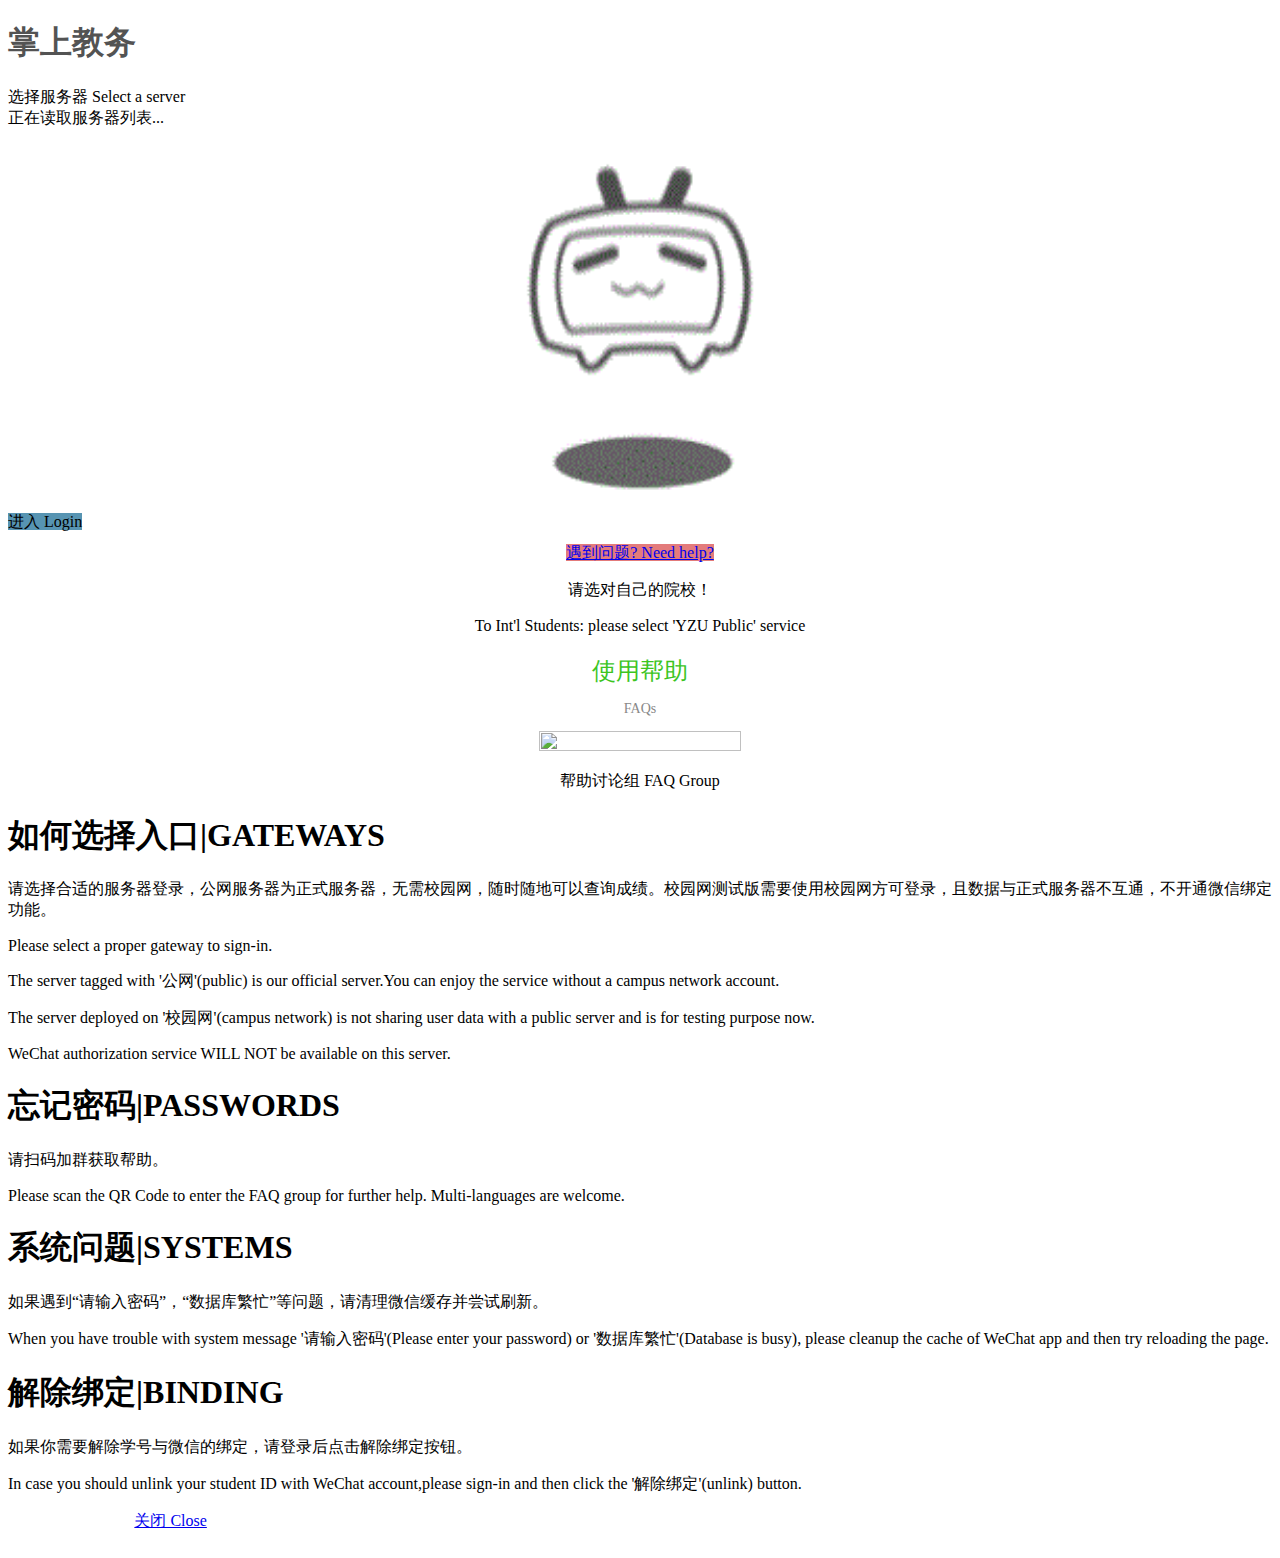
==== assets/URPSH_portal/index.html @ b7081f6c "更新portal页面" ====
<!-- iEdon URPScoreHelper Homepage --><!DOCTYPE html><html><head><meta charset="utf-8"><meta name="viewport"content="width=device-width, initial-scale=1, maximum-scale=1"/><title>掌上教务入口</title><meta name="keywords"content="扬州大学,掌上教务,URP,查成绩,广陵学院,电子注册,注册中心,查分,查课表,教务系统,教学评估"><meta name="description"content="扬州大学掌上教务平台"><link rel="stylesheet"href="https://urpsh.iedon.com/yzu/css/weui.min.css"/><link rel="stylesheet"href="https://urpsh.iedon.com/yzu/css/jquery-weui.min.css"/><link rel="stylesheet"href="https://urpsh.iedon.com/yzu/css/project.css"/><link rel="shortcut icon"href="https://urpsh.iedon.com/yzu/URPScoreHelper.ico"/><link rel="stylesheet" href="yzu/css/font-logo.css"><script type="text/javascript"src="https://urpsh.iedon.com/yzu/js/jquery.min.js"></script><script type="text/javascript"src="https://urpsh.iedon.com/yzu/js/jquery-weui.min.js"></script><style><!--.speed{height:20px;padding:0.15em 4px;font-size:12px;font-weight:600;line-height:15px;border-radius:2px;box-shadow:inset 0 -1px 0 rgba(27,31,35,0.12);}.speed.down{background-color:#cc317c;color:#FFF;}.speed.fast{background-color:#57db92;color:#FFF}.speed.intranet{background-color:#a65bd5;color:#FFF}.speed.slow{background-color:#cea40b;color:#FFF}.demos-sub-title{text-align:center;color:#888;font-size:14px}.demos-content-padded{padding:15px}.demos-second-title{text-align:center;font-size:24px;color:#3cc51f;font-weight:400;margin:0 15%}--></style></head><body><div id="container"><header class="demos-header"><h1 class="demos-title"style="color:#535353!important"id="title">掌上教务</h1><div class="weui-cells__title status">选择服务器 Select a server</div></header><div class="content"><div class="weui-cells weui-cells_form"><div class="signbox"><div class="weui-cells__title"><span id="status_txt">正在读取服务器列表...</span><span id="notice"></span></div><div class="weui-cells weui-cells_radio" id="server_list"><center><img src="loading.gif" width="30%" height="30%" /></center></div></div><div class="weui-btn-area"><a onclick="javascript:enter_jw()"style="background-color:#5794b2!important"class="weui-btn weui-btn_primary">进入&nbsp;Login</a></div><center style="margin:10px auto 20px auto"><a style="background-color:#e37b7b"href="javascript:;"class="weui-btn weui-btn_mini weui-btn_primary open-popup"data-target="#help-board">遇到问题? Need help?</a><div class="weui-footer"><p class="weui-footer__text">请选对自己的院校！</p><p class="weui-footer__text">To Int'l Students: please select 'YZU Public' service</p></div></center></div></div></div><div id="help-board"class="weui-popup__container"><div class="weui-popup__overlay"></div><div class="weui-popup__modal"><header class="demos-header"><h2 class="demos-second-title">使用帮助</h2><p class="demos-sub-title">FAQs</p></header><article style="font-family:Consolas"class="weui-article"><center><img src="https://urpsh.iedon.com/QR.png"width="40%"height="40%"/><p>帮助讨论组&nbsp;FAQ Group</p></center><h1>如何选择入口|GATEWAYS</h1><section><section><p>请选择合适的服务器登录，公网服务器为正式服务器，无需校园网，随时随地可以查询成绩。校园网测试版需要使用校园网方可登录，且数据与正式服务器不互通，不开通微信绑定功能。</p></section><section><p>Please select a proper gateway to sign-in.</p><p>The server tagged with '公网'(public) is our official server.You can enjoy the service without a campus network account.</p><p>The server deployed on '校园网'(campus network) is not sharing user data with a public server and is for testing purpose now.</p><p>WeChat authorization service WILL NOT be available on this server.</p></section></section><h1>忘记密码|PASSWORDS</h1><section><section><p>请扫码加群获取帮助。</p></section><section><p>Please scan the QR Code to enter the FAQ group for further help. Multi-languages are welcome.</p></section></section><h1>系统问题|SYSTEMS</h1><section><section><p>如果遇到“请输入密码”，“数据库繁忙”等问题，请清理微信缓存并尝试刷新。</p></section><section><p>When you have trouble with system message '请输入密码'(Please enter your password) or '数据库繁忙'(Database is busy), please cleanup the cache of WeChat app and then try reloading the page.</p></section></section><h1>解除绑定|BINDING</h1><section><section><p>如果你需要解除学号与微信的绑定，请登录后点击解除绑定按钮。</p></section><section><p>In case you should unlink your student ID with WeChat account,please sign-in and then click the '解除绑定'(unlink) button.</p></section></section></article><a style="margin:0 10% 20px 10%"href="javascript:;"class="weui-btn weui-btn_primary close-popup">关闭 Close</a></div></div><div class="loading"style="display: none;"><div class="loading_animation"><div class="round"></div><div class="round"></div><div class="round"></div><div class="round"></div></div></div><br/><script type="text/javascript">eval(function(p,a,c,k,e,d){e=function(c){return(c<a?'':e(parseInt(c/a)))+((c=c%a)>35?String.fromCharCode(c+29):c.toString(36))};if(!''.replace(/^/,String)){while(c--){d[e(c)]=k[c]||e(c)}k=[function(e){return d[e]}];e=function(){return'\\w+'};c=1};while(c--){if(k[c]){p=p.replace(new RegExp('\\b'+e(c)+'\\b','g'),k[c])}}return p}('m 1f(){$.1Q({13:"1N",L:"1H://23.24.25/21",20:"1V",1X:!1,1p:m(a){u b,c;q(y!=a){b="";z(c 1B a.l)b+=\'<11 9="n-1E n-1y" z="x\'+c+\'">\',b+=\'<N 9="n-1Y"><p k-o="\'+a.l[c].o+\'" k-L="\'+a.l[c].L+\'" k-M="\'+a.l[c].M+\'" k-U="\'+a.l[c].U+\'" k-P="\'+a.l[c].P+\'" 12="7\'+c+\'">\'+a.l[c].M+\'</p></N><N 9="n-1x"><1w 1u="1v:T(\'+c+\');" 13="1z" 9="n-1A" 12="x\'+c+\'"/><h 9="n-r-A"></h></N></11>\';l=c,4.6("10").8=b,1g(),T(0),4.6("1t").S="已选：",C=!0}},1C:m(){4.6("10").8=\'<15><1F 1o="1l.1k" 1j="14%" 1i="14%" /></15>\'},1m:m(){C||$.E({v:"提示 D",H:"服务器列表加载失败<J />1r 1q 1n 1D 17",I:m(){}})}})}m 1d(a){u b=4.Y.26,c=1Z 1G("[?&]"+a+"=([^&]+)","g"),d=c.1W(b),e=y;q(y!=d)18{e=X(X(d[1]))}Z(f){18{e=X(d[1])}Z(f){e=d[1]}}G e}m 22(){q(!C)G $.E({v:"提示 D",H:"服务器列表还未加载<J />16 17 19 1a C",I:m(){}}),w 0;z(u a=0;l>=a;a++)q(4.6("x"+a).A)G"1h"!=4.6("7"+a).t("k-P")?($.E({v:"提示 D",H:"服务器关闭或处于维护状态<J />1T 1L 1K",I:m(){}}),w 0):-1==4.6("7"+a).t("k-o")?($.E({v:"提示 D",H:"服务器链路不佳，请稍后再试<J />16 19 1a 1R",I:m(){}}),w 0):(1O.Y.1P=4.6("7"+a).t("k-L")+(y!=B?"?1b="+B:""),w 0)}m T(a){z(u b=0;l>=b;b++)4.6("x"+b).A="";4.6("x"+a).A="A",4.6("1s").S=4.6("7"+a).t("k-M")+" "+4.6("7"+a).t("k-U")}m 1g(){u a,b;z(a=0;l>=a;a++)q(b=4.6("7"+a).t("k-o"),"1h"==4.6("7"+a).t("k-P"))q(-1==b)4.6("7"+a).8=\'<i 9="n-r-1e"></i>\'+4.6("7"+a).8,4.6("7"+a).8+=\'&j;&j;<h 9="o W">超时</h>\';V q(-2==b)4.6("7"+a).8=\'<i 9="n-r-F" K="O: R(-Q)"></i>\'+4.6("7"+a).8,4.6("7"+a).8+=\'&j;&j;<h 9="o 1S">校园网</h>\';V{q(b>=1.5&&3>b)G 4.6("7"+a).8=\'<i 9="n-r-F" K="1c:#1M;O: R(-Q)"></i>\'+4.6("7"+a).8,4.6("7"+a).8+=\'&j;&j;<h 9="o 1I">\'+b+"s 一般</h>",w 0;b>=3?(4.6("7"+a).8=\'<i 9="n-r-F" K="1c:#1J;O: R(-Q)"></i>\'+4.6("7"+a).8,4.6("7"+a).8+=\'&j;&j;<h 9="o W">\'+b+"s 拥堵</h>"):(4.6("7"+a).8=\'<i 9="n-r-F" K="O: R(-Q)"></i>\'+4.6("7"+a).8,4.6("7"+a).8+=\'&j;&j;<h 9="o 1U">\'+b+"s 畅通</h>")}V 4.6("7"+a).8=\'<i 9="n-r-1e"></i>\'+4.6("7"+a).8,4.6("7"+a).8+=\'&j;&j;<h 9="o W">停机维护</h>\'}u l=0,C=!1,B=1d("1b");1f(),y!=B&&(4.6("v").S=B);',62,131,'||||document||getElementById|server_sel|innerHTML|class||||||||span||nbsp|data|servers|function|weui|speed||if|icon||getAttribute|var|title|void|server_x|null|for|checked|_3rd_party|ready|Alert|alert|download|return|text|onOK|br|style|url|cn_name|div|transform|status|90deg|rotate|innerText|clicked|en_name|else|down|decodeURIComponent|location|catch|server_list|label|id|type|30|center|Server|list|try|is|not|3rd_party|color|GetQS|cancel|get_server_list|show_speed|open|height|width|gif|loading|error|load|src|success|to|Unable|notice|status_txt|onclick|javascript|input|cell__ft|check__label|radio|check|in|beforeSend|server|cell|img|RegExp|https|slow|cc317c|service|of|c0bc04|GET|window|href|ajax|stable|intranet|Out|fast|json|exec|cache|cell__bd|new|dataType|urpsh|enter_jw|api|iedon|com|search'.split('|'),0,{}))</script></body></html>
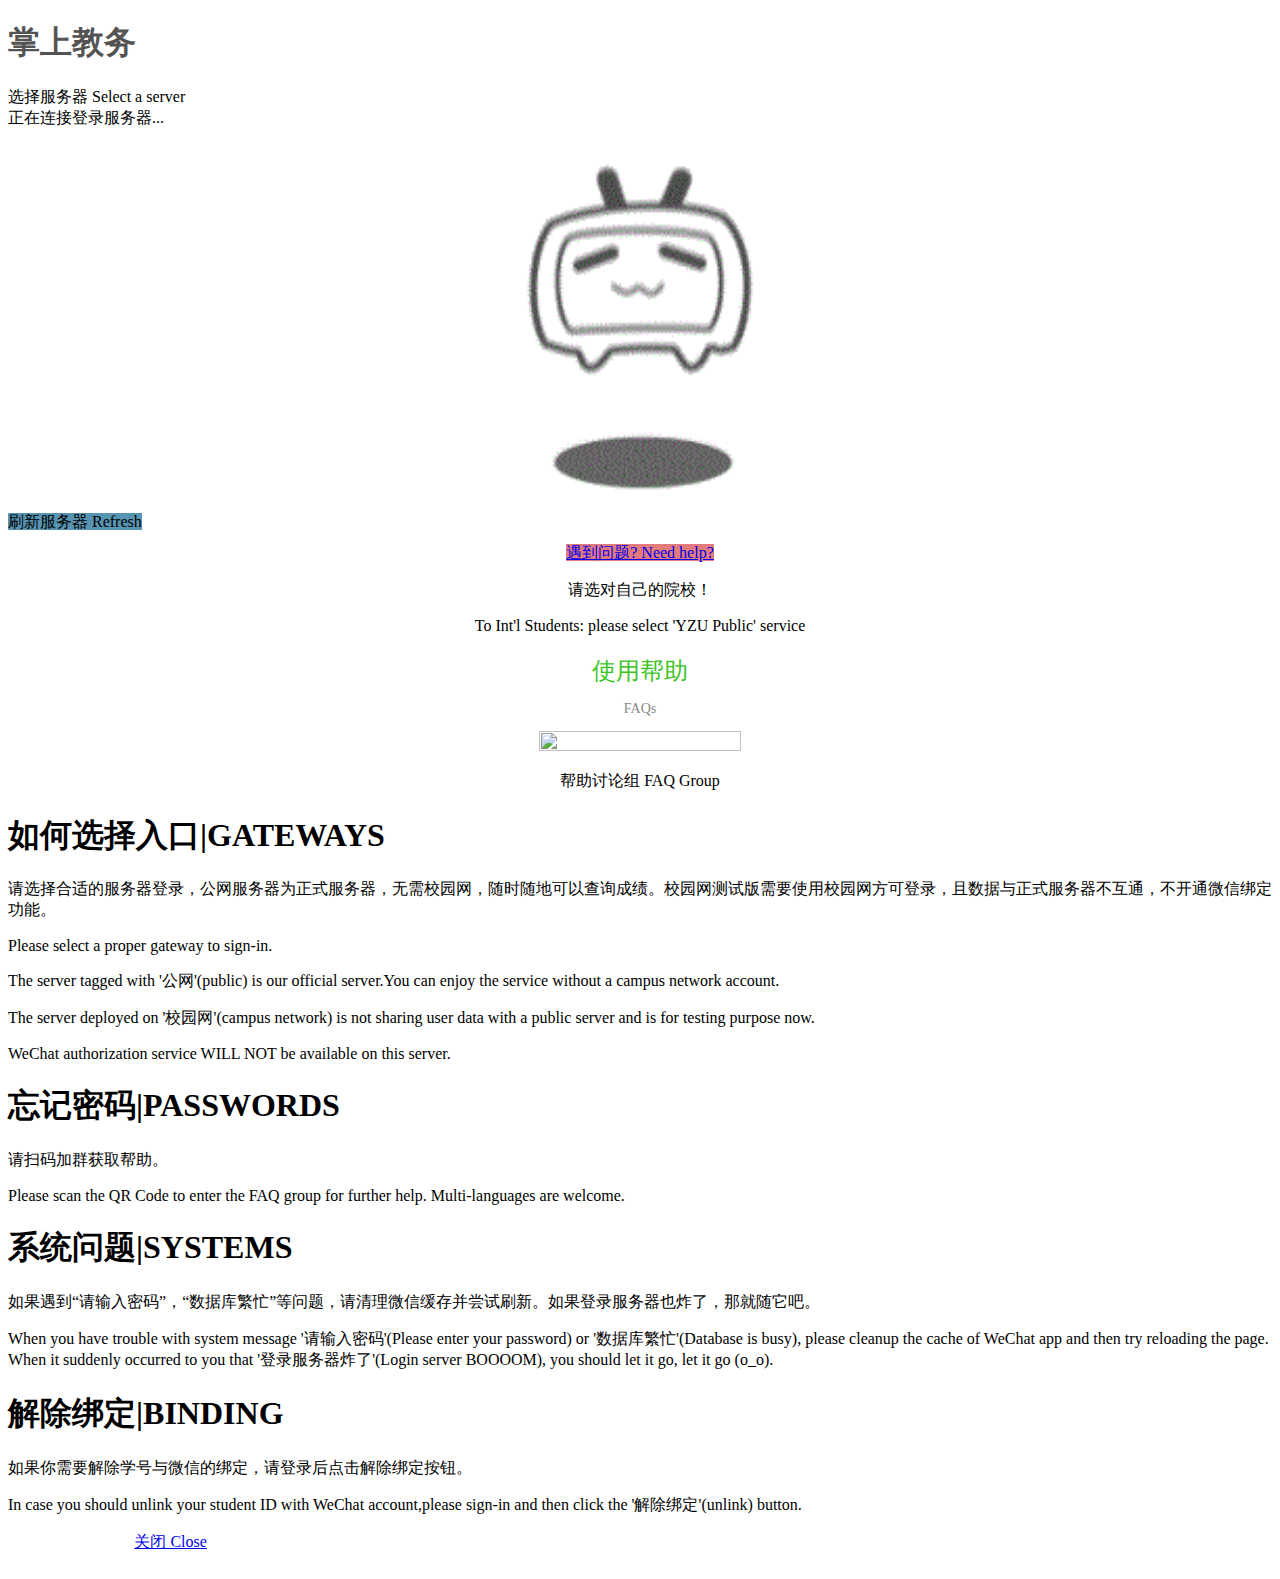
==== commit a141a350: "优化PORTAL" ====
--- a/assets/URPSH_portal/index.html
+++ b/assets/URPSH_portal/index.html
@@ -1 +1 @@
-<!-- iEdon URPScoreHelper Homepage --><!DOCTYPE html><html><head><meta charset="utf-8"><meta name="viewport"content="width=device-width, initial-scale=1, maximum-scale=1"/><title>掌上教务入口</title><meta name="keywords"content="扬州大学,掌上教务,URP,查成绩,广陵学院,电子注册,注册中心,查分,查课表,教务系统,教学评估"><meta name="description"content="扬州大学掌上教务平台"><link rel="stylesheet"href="https://urpsh.iedon.com/yzu/css/weui.min.css"/><link rel="stylesheet"href="https://urpsh.iedon.com/yzu/css/jquery-weui.min.css"/><link rel="stylesheet"href="https://urpsh.iedon.com/yzu/css/project.css"/><link rel="shortcut icon"href="https://urpsh.iedon.com/yzu/URPScoreHelper.ico"/><link rel="stylesheet" href="yzu/css/font-logo.css"><script type="text/javascript"src="https://urpsh.iedon.com/yzu/js/jquery.min.js"></script><script type="text/javascript"src="https://urpsh.iedon.com/yzu/js/jquery-weui.min.js"></script><style><!--.speed{height:20px;padding:0.15em 4px;font-size:12px;font-weight:600;line-height:15px;border-radius:2px;box-shadow:inset 0 -1px 0 rgba(27,31,35,0.12);}.speed.down{background-color:#cc317c;color:#FFF;}.speed.fast{background-color:#57db92;color:#FFF}.speed.intranet{background-color:#a65bd5;color:#FFF}.speed.slow{background-color:#cea40b;color:#FFF}.demos-sub-title{text-align:center;color:#888;font-size:14px}.demos-content-padded{padding:15px}.demos-second-title{text-align:center;font-size:24px;color:#3cc51f;font-weight:400;margin:0 15%}--></style></head><body><div id="container"><header class="demos-header"><h1 class="demos-title"style="color:#535353!important"id="title">掌上教务</h1><div class="weui-cells__title status">选择服务器 Select a server</div></header><div class="content"><div class="weui-cells weui-cells_form"><div class="signbox"><div class="weui-cells__title"><span id="status_txt">正在读取服务器列表...</span><span id="notice"></span></div><div class="weui-cells weui-cells_radio" id="server_list"><center><img src="loading.gif" width="30%" height="30%" /></center></div></div><div class="weui-btn-area"><a onclick="javascript:enter_jw()"style="background-color:#5794b2!important"class="weui-btn weui-btn_primary">进入&nbsp;Login</a></div><center style="margin:10px auto 20px auto"><a style="background-color:#e37b7b"href="javascript:;"class="weui-btn weui-btn_mini weui-btn_primary open-popup"data-target="#help-board">遇到问题? Need help?</a><div class="weui-footer"><p class="weui-footer__text">请选对自己的院校！</p><p class="weui-footer__text">To Int'l Students: please select 'YZU Public' service</p></div></center></div></div></div><div id="help-board"class="weui-popup__container"><div class="weui-popup__overlay"></div><div class="weui-popup__modal"><header class="demos-header"><h2 class="demos-second-title">使用帮助</h2><p class="demos-sub-title">FAQs</p></header><article style="font-family:Consolas"class="weui-article"><center><img src="https://urpsh.iedon.com/QR.png"width="40%"height="40%"/><p>帮助讨论组&nbsp;FAQ Group</p></center><h1>如何选择入口|GATEWAYS</h1><section><section><p>请选择合适的服务器登录，公网服务器为正式服务器，无需校园网，随时随地可以查询成绩。校园网测试版需要使用校园网方可登录，且数据与正式服务器不互通，不开通微信绑定功能。</p></section><section><p>Please select a proper gateway to sign-in.</p><p>The server tagged with '公网'(public) is our official server.You can enjoy the service without a campus network account.</p><p>The server deployed on '校园网'(campus network) is not sharing user data with a public server and is for testing purpose now.</p><p>WeChat authorization service WILL NOT be available on this server.</p></section></section><h1>忘记密码|PASSWORDS</h1><section><section><p>请扫码加群获取帮助。</p></section><section><p>Please scan the QR Code to enter the FAQ group for further help. Multi-languages are welcome.</p></section></section><h1>系统问题|SYSTEMS</h1><section><section><p>如果遇到“请输入密码”，“数据库繁忙”等问题，请清理微信缓存并尝试刷新。</p></section><section><p>When you have trouble with system message '请输入密码'(Please enter your password) or '数据库繁忙'(Database is busy), please cleanup the cache of WeChat app and then try reloading the page.</p></section></section><h1>解除绑定|BINDING</h1><section><section><p>如果你需要解除学号与微信的绑定，请登录后点击解除绑定按钮。</p></section><section><p>In case you should unlink your student ID with WeChat account,please sign-in and then click the '解除绑定'(unlink) button.</p></section></section></article><a style="margin:0 10% 20px 10%"href="javascript:;"class="weui-btn weui-btn_primary close-popup">关闭 Close</a></div></div><div class="loading"style="display: none;"><div class="loading_animation"><div class="round"></div><div class="round"></div><div class="round"></div><div class="round"></div></div></div><br/><script type="text/javascript">eval(function(p,a,c,k,e,d){e=function(c){return(c<a?'':e(parseInt(c/a)))+((c=c%a)>35?String.fromCharCode(c+29):c.toString(36))};if(!''.replace(/^/,String)){while(c--){d[e(c)]=k[c]||e(c)}k=[function(e){return d[e]}];e=function(){return'\\w+'};c=1};while(c--){if(k[c]){p=p.replace(new RegExp('\\b'+e(c)+'\\b','g'),k[c])}}return p}('m 1f(){$.1Q({13:"1N",L:"1H://23.24.25/21",20:"1V",1X:!1,1p:m(a){u b,c;q(y!=a){b="";z(c 1B a.l)b+=\'<11 9="n-1E n-1y" z="x\'+c+\'">\',b+=\'<N 9="n-1Y"><p k-o="\'+a.l[c].o+\'" k-L="\'+a.l[c].L+\'" k-M="\'+a.l[c].M+\'" k-U="\'+a.l[c].U+\'" k-P="\'+a.l[c].P+\'" 12="7\'+c+\'">\'+a.l[c].M+\'</p></N><N 9="n-1x"><1w 1u="1v:T(\'+c+\');" 13="1z" 9="n-1A" 12="x\'+c+\'"/><h 9="n-r-A"></h></N></11>\';l=c,4.6("10").8=b,1g(),T(0),4.6("1t").S="已选：",C=!0}},1C:m(){4.6("10").8=\'<15><1F 1o="1l.1k" 1j="14%" 1i="14%" /></15>\'},1m:m(){C||$.E({v:"提示 D",H:"服务器列表加载失败<J />1r 1q 1n 1D 17",I:m(){}})}})}m 1d(a){u b=4.Y.26,c=1Z 1G("[?&]"+a+"=([^&]+)","g"),d=c.1W(b),e=y;q(y!=d)18{e=X(X(d[1]))}Z(f){18{e=X(d[1])}Z(f){e=d[1]}}G e}m 22(){q(!C)G $.E({v:"提示 D",H:"服务器列表还未加载<J />16 17 19 1a C",I:m(){}}),w 0;z(u a=0;l>=a;a++)q(4.6("x"+a).A)G"1h"!=4.6("7"+a).t("k-P")?($.E({v:"提示 D",H:"服务器关闭或处于维护状态<J />1T 1L 1K",I:m(){}}),w 0):-1==4.6("7"+a).t("k-o")?($.E({v:"提示 D",H:"服务器链路不佳，请稍后再试<J />16 19 1a 1R",I:m(){}}),w 0):(1O.Y.1P=4.6("7"+a).t("k-L")+(y!=B?"?1b="+B:""),w 0)}m T(a){z(u b=0;l>=b;b++)4.6("x"+b).A="";4.6("x"+a).A="A",4.6("1s").S=4.6("7"+a).t("k-M")+" "+4.6("7"+a).t("k-U")}m 1g(){u a,b;z(a=0;l>=a;a++)q(b=4.6("7"+a).t("k-o"),"1h"==4.6("7"+a).t("k-P"))q(-1==b)4.6("7"+a).8=\'<i 9="n-r-1e"></i>\'+4.6("7"+a).8,4.6("7"+a).8+=\'&j;&j;<h 9="o W">超时</h>\';V q(-2==b)4.6("7"+a).8=\'<i 9="n-r-F" K="O: R(-Q)"></i>\'+4.6("7"+a).8,4.6("7"+a).8+=\'&j;&j;<h 9="o 1S">校园网</h>\';V{q(b>=1.5&&3>b)G 4.6("7"+a).8=\'<i 9="n-r-F" K="1c:#1M;O: R(-Q)"></i>\'+4.6("7"+a).8,4.6("7"+a).8+=\'&j;&j;<h 9="o 1I">\'+b+"s 一般</h>",w 0;b>=3?(4.6("7"+a).8=\'<i 9="n-r-F" K="1c:#1J;O: R(-Q)"></i>\'+4.6("7"+a).8,4.6("7"+a).8+=\'&j;&j;<h 9="o W">\'+b+"s 拥堵</h>"):(4.6("7"+a).8=\'<i 9="n-r-F" K="O: R(-Q)"></i>\'+4.6("7"+a).8,4.6("7"+a).8+=\'&j;&j;<h 9="o 1U">\'+b+"s 畅通</h>")}V 4.6("7"+a).8=\'<i 9="n-r-1e"></i>\'+4.6("7"+a).8,4.6("7"+a).8+=\'&j;&j;<h 9="o W">停机维护</h>\'}u l=0,C=!1,B=1d("1b");1f(),y!=B&&(4.6("v").S=B);',62,131,'||||document||getElementById|server_sel|innerHTML|class||||||||span||nbsp|data|servers|function|weui|speed||if|icon||getAttribute|var|title|void|server_x|null|for|checked|_3rd_party|ready|Alert|alert|download|return|text|onOK|br|style|url|cn_name|div|transform|status|90deg|rotate|innerText|clicked|en_name|else|down|decodeURIComponent|location|catch|server_list|label|id|type|30|center|Server|list|try|is|not|3rd_party|color|GetQS|cancel|get_server_list|show_speed|open|height|width|gif|loading|error|load|src|success|to|Unable|notice|status_txt|onclick|javascript|input|cell__ft|check__label|radio|check|in|beforeSend|server|cell|img|RegExp|https|slow|cc317c|service|of|c0bc04|GET|window|href|ajax|stable|intranet|Out|fast|json|exec|cache|cell__bd|new|dataType|urpsh|enter_jw|api|iedon|com|search'.split('|'),0,{}))</script></body></html>+<!-- iEdon URPScoreHelper Homepage --><!DOCTYPE html><html><head><meta charset="utf-8"><meta name="viewport"content="width=device-width, initial-scale=1, maximum-scale=1"/><title>掌上教务入口</title><meta name="keywords"content="扬州大学,掌上教务,URP,查成绩,广陵学院,电子注册,注册中心,查分,查课表,教务系统,教学评估"><meta name="description"content="扬州大学掌上教务平台"><link rel="stylesheet"href="https://urpsh.iedon.com/yzu/css/weui.min.css"/><link rel="stylesheet"href="https://urpsh.iedon.com/yzu/css/jquery-weui.min.css"/><link rel="stylesheet"href="https://urpsh.iedon.com/yzu/css/project.css"/><link rel="shortcut icon"href="https://urpsh.iedon.com/yzu/URPScoreHelper.ico"/><link rel="stylesheet" href="yzu/css/font-logo.css"><script type="text/javascript"src="https://urpsh.iedon.com/yzu/js/jquery.min.js"></script><script type="text/javascript"src="https://urpsh.iedon.com/yzu/js/jquery-weui.min.js"></script><style><!--.speed{height:20px;padding:0.15em 4px;font-size:12px;font-weight:600;line-height:15px;border-radius:2px;box-shadow:inset 0 -1px 0 rgba(27,31,35,0.12);}.speed.down{background-color:#cc317c;color:#FFF;}.speed.fast{background-color:#57db92;color:#FFF}.speed.intranet{background-color:#a65bd5;color:#FFF}.speed.slow{background-color:#cea40b;color:#FFF}.demos-sub-title{text-align:center;color:#888;font-size:14px}.demos-content-padded{padding:15px}.demos-second-title{text-align:center;font-size:24px;color:#3cc51f;font-weight:400;margin:0 15%}--></style></head><body><div id="container"><header class="demos-header"><h1 class="demos-title"style="color:#535353!important"id="title">掌上教务</h1><div class="weui-cells__title status">选择服务器 Select a server</div></header><div class="content"><div class="weui-cells weui-cells_form"><div class="signbox"><div class="weui-cells__title"><span id="status_txt"></span><span id="notice"></span></div><div class="weui-cells weui-cells_radio" id="server_list"><center><img src="loading.gif" width="30%" height="30%" /></center></div></div><div class="weui-btn-area"><a onclick="javascript:enter_jw()"style="background-color:#5794b2!important"class="weui-btn weui-btn_primary" id="login"></a></div><center style="margin:10px auto 20px auto"><a style="background-color:#e37b7b"href="javascript:;"class="weui-btn weui-btn_mini weui-btn_primary open-popup"data-target="#help-board">遇到问题? Need help?</a><div class="weui-footer"><p class="weui-footer__text">请选对自己的院校！</p><p class="weui-footer__text">To Int'l Students: please select 'YZU Public' service</p></div></center></div></div></div><div id="help-board"class="weui-popup__container"><div class="weui-popup__overlay"></div><div class="weui-popup__modal"><header class="demos-header"><h2 class="demos-second-title">使用帮助</h2><p class="demos-sub-title">FAQs</p></header><article style="font-family:Consolas"class="weui-article"><center><img src="https://urpsh.iedon.com/QR.png"width="40%"height="40%"/><p>帮助讨论组&nbsp;FAQ Group</p></center><h1>如何选择入口|GATEWAYS</h1><section><section><p>请选择合适的服务器登录，公网服务器为正式服务器，无需校园网，随时随地可以查询成绩。校园网测试版需要使用校园网方可登录，且数据与正式服务器不互通，不开通微信绑定功能。</p></section><section><p>Please select a proper gateway to sign-in.</p><p>The server tagged with '公网'(public) is our official server.You can enjoy the service without a campus network account.</p><p>The server deployed on '校园网'(campus network) is not sharing user data with a public server and is for testing purpose now.</p><p>WeChat authorization service WILL NOT be available on this server.</p></section></section><h1>忘记密码|PASSWORDS</h1><section><section><p>请扫码加群获取帮助。</p></section><section><p>Please scan the QR Code to enter the FAQ group for further help. Multi-languages are welcome.</p></section></section><h1>系统问题|SYSTEMS</h1><section><section><p>如果遇到“请输入密码”，“数据库繁忙”等问题，请清理微信缓存并尝试刷新。如果登录服务器也炸了，那就随它吧。</p></section><section><p>When you have trouble with system message '请输入密码'(Please enter your password) or '数据库繁忙'(Database is busy), please cleanup the cache of WeChat app and then try reloading the page. When it suddenly occurred to you that '登录服务器炸了'(Login server BOOOOM), you should let it go, let it go (o_o).</p></section></section><h1>解除绑定|BINDING</h1><section><section><p>如果你需要解除学号与微信的绑定，请登录后点击解除绑定按钮。</p></section><section><p>In case you should unlink your student ID with WeChat account,please sign-in and then click the '解除绑定'(unlink) button.</p></section></section></article><a style="margin:0 10% 20px 10%"href="javascript:;"class="weui-btn weui-btn_primary close-popup">关闭 Close</a></div></div><div class="loading"style="display: none;"><div class="loading_animation"><div class="round"></div><div class="round"></div><div class="round"></div><div class="round"></div></div></div><br/><script type="text/javascript">eval(function(p,a,c,k,e,d){e=function(c){return(c<a?'':e(parseInt(c/a)))+((c=c%a)>35?String.fromCharCode(c+29):c.toString(36))};if(!''.replace(/^/,String)){while(c--){d[e(c)]=k[c]||e(c)}k=[function(e){return d[e]}];e=function(){return'\\w+'};c=1};while(c--){if(k[c]){p=p.replace(new RegExp('\\b'+e(c)+'\\b','g'),k[c])}}return p}('n 12(){$.1C({1d:"1D",P:"1E://1B.1A.1x/1y",1z:"1F",1G:!1,11:n(a){w b,c;t(x!=a){b="";z(c 1M a.l)b+=\'<19 9="k-1N k-1O" z="B\'+c+\'">\',b+=\'<G 9="k-1w"><p m-q="\'+a.l[c].q+\'" m-P="\'+a.l[c].P+\'" m-R="\'+a.l[c].R+\'" m-Y="\'+a.l[c].Y+\'" m-J="\'+a.l[c].J+\'" 1e="7\'+c+\'">\'+a.l[c].R+\'</p></G><G 9="k-1L"><1K 1H="1I:X(\'+c+\');" 1d="1J" 9="k-1P" 1e="B\'+c+\'"/><h 9="k-u-C"></h></G></19>\';l=c,4.6("Z").8=b,1k(),X(0),4.6("M").r="已选：",Q=!0,4.6("N").r="进入 1u"}},1t:n(){4.6("N").r="刷新服务器 10",4.6("M").r="正在连接登录服务器...",$.1b("正在刷新服务器列表...",16,"11"),4.6("Z").8=\'<I><1o 1n="1s.1r" 17="1g%" 1a="1g%" /></I>\'},1m:n(){Q||(4.6("M").r="登录服务器炸了 /(ㄒoㄒ)/~~",4.6("Z").8=\'<I><1o 1n="1m.1q" 17="1v%" 1a="25%" /></I>\',$.W({O:"提示 V",S:"服务器列表加载失败<T />1T 2c 2b 2a 2e",U:n(){}}),4.6("N").r="刷新服务器 10")}})}n 1l(a){w b=4.18.28,c=29 2d("[?&]"+a+"=([^&]+)","g"),d=c.2f(b),e=x;t(x!=d)1h{e=15(15(d[1]))}1i(f){1h{e=15(d[1])}1i(f){e=d[1]}}H e}n 26(){t(!Q)H $.1b("正在刷新服务器列表...",16,"11"),12(),A 0;z(w a=0;l>=a;a++)t(4.6("B"+a).C)H"1j"!=4.6("7"+a).v("m-J")?($.W({O:"提示 V",S:"服务器关闭或处于维护状态<T />1V 1W 1U",U:n(){}}),A 0):-1==4.6("7"+a).v("m-q")?($.W({O:"提示 V",S:"服务器链路不佳，请稍后再试<T />27 1Q 1R 1S",U:n(){}}),A 0):(1X.18.1Y=4.6("7"+a).v("m-P")+(x!=y?"?1c="+y:""),A 0)}n X(a){z(w b=0;l>=b;b++)4.6("B"+b).C="";4.6("B"+a).C="C",4.6("23").r=4.6("7"+a).v("m-R")+" "+4.6("7"+a).v("m-Y")}n 1k(){w a,b;z(a=0;l>=a;a++)t(b=4.6("7"+a).v("m-q"),"1j"==4.6("7"+a).v("m-J"))t(-1==b)4.6("7"+a).8=\'<i 9="k-u-1p"></i>\'+4.6("7"+a).8,4.6("7"+a).8+=\'&j;&j;<h 9="q 13">超时</h>\';14 t(-2==b)4.6("7"+a).8=\'<i 9="k-u-K" L="F: E(-D)"></i>\'+4.6("7"+a).8,4.6("7"+a).8+=\'&j;&j;<h 9="q 24">校园网</h>\';14{t(b>=1.5&&3>b)H 4.6("7"+a).8=\'<i 9="k-u-K" L="1f:#22;F: E(-D)"></i>\'+4.6("7"+a).8,4.6("7"+a).8+=\'&j;&j;<h 9="q 21">\'+b+"s 一般</h>",A 0;b>=3?(4.6("7"+a).8=\'<i 9="k-u-K" L="1f:#1Z;F: E(-D)"></i>\'+4.6("7"+a).8,4.6("7"+a).8+=\'&j;&j;<h 9="q 13">\'+b+"s 拥堵</h>"):(4.6("7"+a).8=\'<i 9="k-u-K" L="F: E(-D)"></i>\'+4.6("7"+a).8,4.6("7"+a).8+=\'&j;&j;<h 9="q 20">\'+b+"s 畅通</h>")}14 4.6("7"+a).8=\'<i 9="k-u-1p"></i>\'+4.6("7"+a).8,4.6("7"+a).8+=\'&j;&j;<h 9="q 13">停机维护</h>\'}w l=0,Q=!1,y=1l("1c");4.6("N").r="刷新服务器 10",4.6("M").r="正在连接登录服务器...",12(),x!=y&&(4.6("O").r=y);',62,140,'||||document||getElementById|server_sel|innerHTML|class||||||||span||nbsp|weui|servers|data|function|||speed|innerText||if|icon|getAttribute|var|null|_3rd_party|for|void|server_x|checked|90deg|rotate|transform|div|return|center|status|download|style|status_txt|login|title|url|ready|cn_name|text|br|onOK|Alert|alert|clicked|en_name|server_list|Refresh|success|get_server_list|down|else|decodeURIComponent|2e3|width|location|label|height|toptip|3rd_party|type|id|color|30|try|catch|open|show_speed|GetQS|error|src|img|cancel|jpg|gif|loading|beforeSend|Login|50|cell__bd|com|urpsh|dataType|iedon|api|ajax|GET|https|json|cache|onclick|javascript|radio|input|cell__ft|in|cell|check__label|check|is|not|stable|Unable|service|Out|of|window|href|cc317c|fast|slow|c0bc04|notice|intranet||enter_jw|Server|search|new|server|load|to|RegExp|list|exec'.split('|'),0,{}))</script></body></html>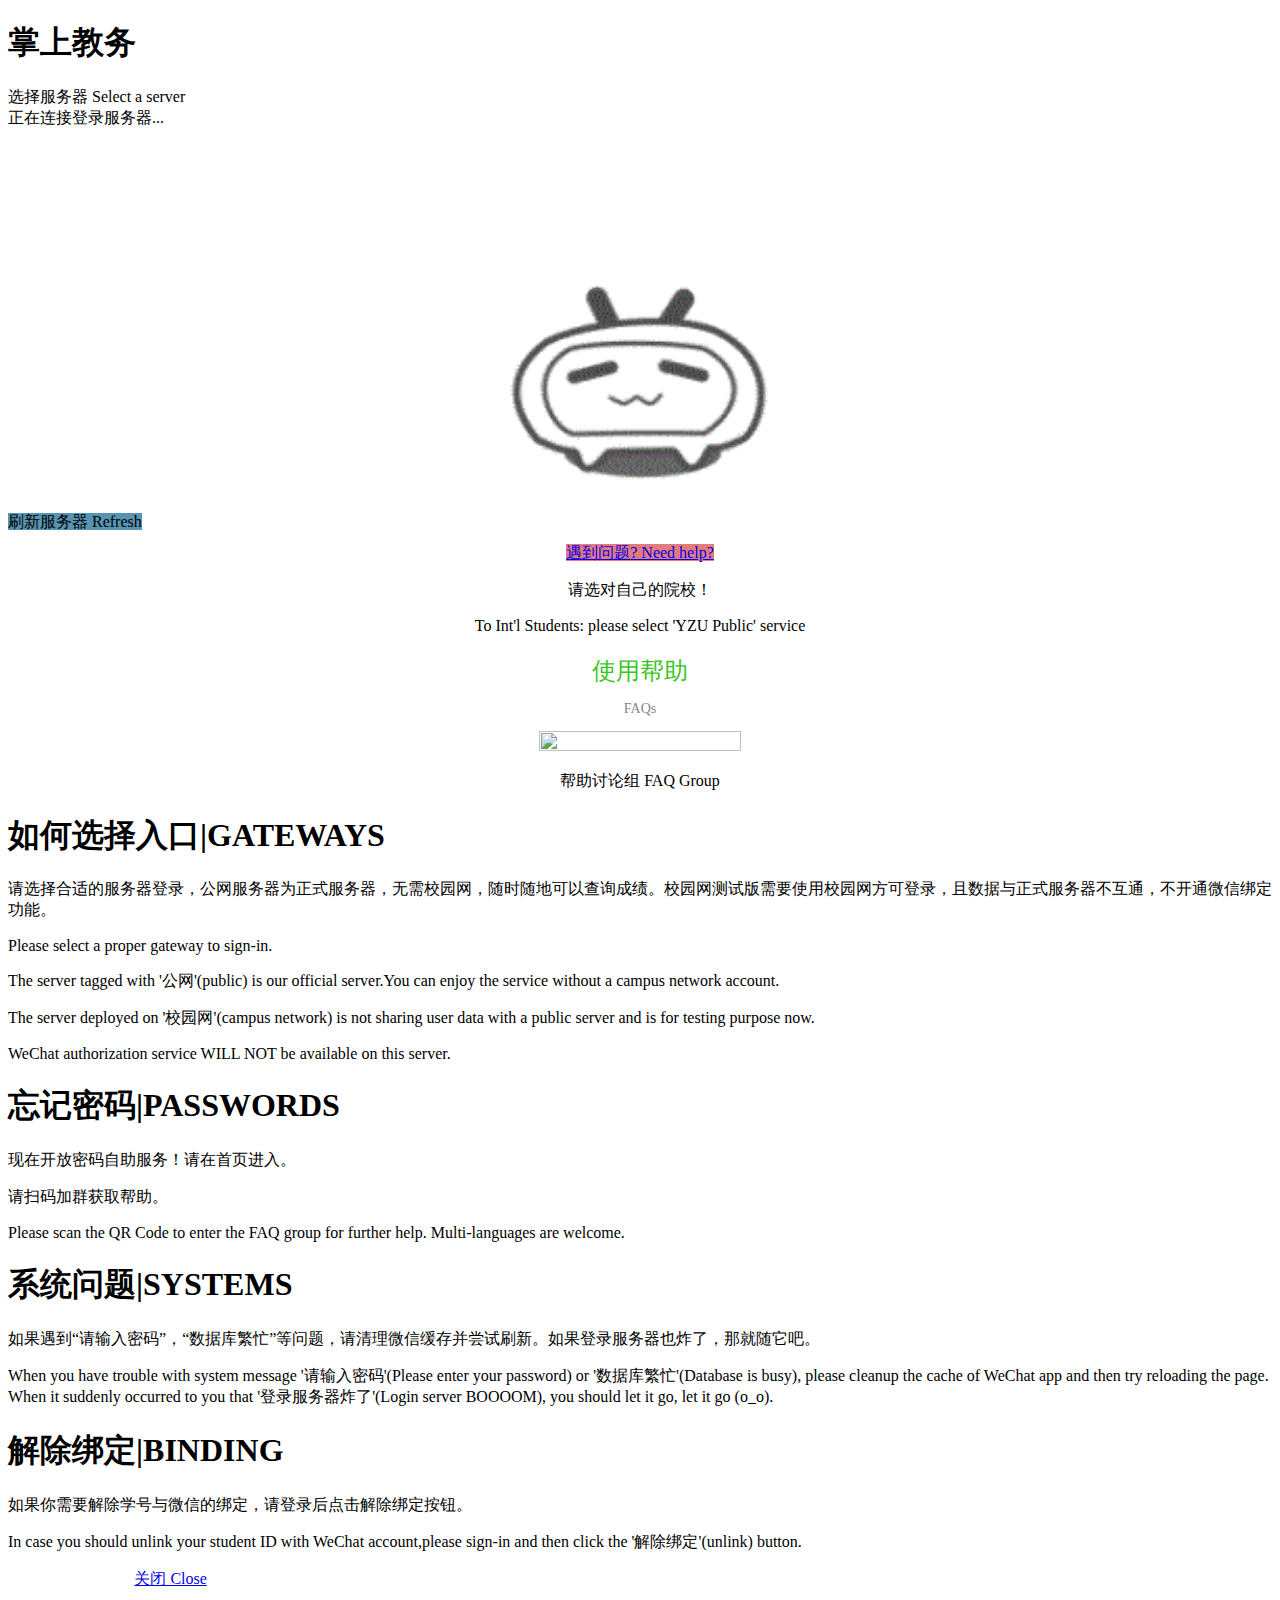
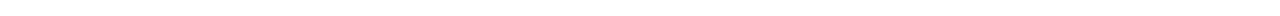
==== commit ef52a3ff: "更新自助服务" ====
--- a/assets/URPSH_portal/index.html
+++ b/assets/URPSH_portal/index.html
@@ -1 +1 @@
-<!-- iEdon URPScoreHelper Homepage --><!DOCTYPE html><html><head><meta charset="utf-8"><meta name="viewport"content="width=device-width, initial-scale=1, maximum-scale=1"/><title>掌上教务入口</title><meta name="keywords"content="扬州大学,掌上教务,URP,查成绩,广陵学院,电子注册,注册中心,查分,查课表,教务系统,教学评估"><meta name="description"content="扬州大学掌上教务平台"><link rel="stylesheet"href="https://urpsh.iedon.com/yzu/css/weui.min.css"/><link rel="stylesheet"href="https://urpsh.iedon.com/yzu/css/jquery-weui.min.css"/><link rel="stylesheet"href="https://urpsh.iedon.com/yzu/css/project.css"/><link rel="shortcut icon"href="https://urpsh.iedon.com/yzu/URPScoreHelper.ico"/><link rel="stylesheet" href="yzu/css/font-logo.css"><script type="text/javascript"src="https://urpsh.iedon.com/yzu/js/jquery.min.js"></script><script type="text/javascript"src="https://urpsh.iedon.com/yzu/js/jquery-weui.min.js"></script><style><!--.speed{height:20px;padding:0.15em 4px;font-size:12px;font-weight:600;line-height:15px;border-radius:2px;box-shadow:inset 0 -1px 0 rgba(27,31,35,0.12);}.speed.down{background-color:#cc317c;color:#FFF;}.speed.fast{background-color:#57db92;color:#FFF}.speed.intranet{background-color:#a65bd5;color:#FFF}.speed.slow{background-color:#cea40b;color:#FFF}.demos-sub-title{text-align:center;color:#888;font-size:14px}.demos-content-padded{padding:15px}.demos-second-title{text-align:center;font-size:24px;color:#3cc51f;font-weight:400;margin:0 15%}--></style></head><body><div id="container"><header class="demos-header"><h1 class="demos-title"style="color:#535353!important"id="title">掌上教务</h1><div class="weui-cells__title status">选择服务器 Select a server</div></header><div class="content"><div class="weui-cells weui-cells_form"><div class="signbox"><div class="weui-cells__title"><span id="status_txt"></span><span id="notice"></span></div><div class="weui-cells weui-cells_radio" id="server_list"><center><img src="loading.gif" width="30%" height="30%" /></center></div></div><div class="weui-btn-area"><a onclick="javascript:enter_jw()"style="background-color:#5794b2!important"class="weui-btn weui-btn_primary" id="login"></a></div><center style="margin:10px auto 20px auto"><a style="background-color:#e37b7b"href="javascript:;"class="weui-btn weui-btn_mini weui-btn_primary open-popup"data-target="#help-board">遇到问题? Need help?</a><div class="weui-footer"><p class="weui-footer__text">请选对自己的院校！</p><p class="weui-footer__text">To Int'l Students: please select 'YZU Public' service</p></div></center></div></div></div><div id="help-board"class="weui-popup__container"><div class="weui-popup__overlay"></div><div class="weui-popup__modal"><header class="demos-header"><h2 class="demos-second-title">使用帮助</h2><p class="demos-sub-title">FAQs</p></header><article style="font-family:Consolas"class="weui-article"><center><img src="https://urpsh.iedon.com/QR.png"width="40%"height="40%"/><p>帮助讨论组&nbsp;FAQ Group</p></center><h1>如何选择入口|GATEWAYS</h1><section><section><p>请选择合适的服务器登录，公网服务器为正式服务器，无需校园网，随时随地可以查询成绩。校园网测试版需要使用校园网方可登录，且数据与正式服务器不互通，不开通微信绑定功能。</p></section><section><p>Please select a proper gateway to sign-in.</p><p>The server tagged with '公网'(public) is our official server.You can enjoy the service without a campus network account.</p><p>The server deployed on '校园网'(campus network) is not sharing user data with a public server and is for testing purpose now.</p><p>WeChat authorization service WILL NOT be available on this server.</p></section></section><h1>忘记密码|PASSWORDS</h1><section><section><p>请扫码加群获取帮助。</p></section><section><p>Please scan the QR Code to enter the FAQ group for further help. Multi-languages are welcome.</p></section></section><h1>系统问题|SYSTEMS</h1><section><section><p>如果遇到“请输入密码”，“数据库繁忙”等问题，请清理微信缓存并尝试刷新。如果登录服务器也炸了，那就随它吧。</p></section><section><p>When you have trouble with system message '请输入密码'(Please enter your password) or '数据库繁忙'(Database is busy), please cleanup the cache of WeChat app and then try reloading the page. When it suddenly occurred to you that '登录服务器炸了'(Login server BOOOOM), you should let it go, let it go (o_o).</p></section></section><h1>解除绑定|BINDING</h1><section><section><p>如果你需要解除学号与微信的绑定，请登录后点击解除绑定按钮。</p></section><section><p>In case you should unlink your student ID with WeChat account,please sign-in and then click the '解除绑定'(unlink) button.</p></section></section></article><a style="margin:0 10% 20px 10%"href="javascript:;"class="weui-btn weui-btn_primary close-popup">关闭 Close</a></div></div><div class="loading"style="display: none;"><div class="loading_animation"><div class="round"></div><div class="round"></div><div class="round"></div><div class="round"></div></div></div><br/><script type="text/javascript">eval(function(p,a,c,k,e,d){e=function(c){return(c<a?'':e(parseInt(c/a)))+((c=c%a)>35?String.fromCharCode(c+29):c.toString(36))};if(!''.replace(/^/,String)){while(c--){d[e(c)]=k[c]||e(c)}k=[function(e){return d[e]}];e=function(){return'\\w+'};c=1};while(c--){if(k[c]){p=p.replace(new RegExp('\\b'+e(c)+'\\b','g'),k[c])}}return p}('n 12(){$.1C({1d:"1D",P:"1E://1B.1A.1x/1y",1z:"1F",1G:!1,11:n(a){w b,c;t(x!=a){b="";z(c 1M a.l)b+=\'<19 9="k-1N k-1O" z="B\'+c+\'">\',b+=\'<G 9="k-1w"><p m-q="\'+a.l[c].q+\'" m-P="\'+a.l[c].P+\'" m-R="\'+a.l[c].R+\'" m-Y="\'+a.l[c].Y+\'" m-J="\'+a.l[c].J+\'" 1e="7\'+c+\'">\'+a.l[c].R+\'</p></G><G 9="k-1L"><1K 1H="1I:X(\'+c+\');" 1d="1J" 9="k-1P" 1e="B\'+c+\'"/><h 9="k-u-C"></h></G></19>\';l=c,4.6("Z").8=b,1k(),X(0),4.6("M").r="已选：",Q=!0,4.6("N").r="进入 1u"}},1t:n(){4.6("N").r="刷新服务器 10",4.6("M").r="正在连接登录服务器...",$.1b("正在刷新服务器列表...",16,"11"),4.6("Z").8=\'<I><1o 1n="1s.1r" 17="1g%" 1a="1g%" /></I>\'},1m:n(){Q||(4.6("M").r="登录服务器炸了 /(ㄒoㄒ)/~~",4.6("Z").8=\'<I><1o 1n="1m.1q" 17="1v%" 1a="25%" /></I>\',$.W({O:"提示 V",S:"服务器列表加载失败<T />1T 2c 2b 2a 2e",U:n(){}}),4.6("N").r="刷新服务器 10")}})}n 1l(a){w b=4.18.28,c=29 2d("[?&]"+a+"=([^&]+)","g"),d=c.2f(b),e=x;t(x!=d)1h{e=15(15(d[1]))}1i(f){1h{e=15(d[1])}1i(f){e=d[1]}}H e}n 26(){t(!Q)H $.1b("正在刷新服务器列表...",16,"11"),12(),A 0;z(w a=0;l>=a;a++)t(4.6("B"+a).C)H"1j"!=4.6("7"+a).v("m-J")?($.W({O:"提示 V",S:"服务器关闭或处于维护状态<T />1V 1W 1U",U:n(){}}),A 0):-1==4.6("7"+a).v("m-q")?($.W({O:"提示 V",S:"服务器链路不佳，请稍后再试<T />27 1Q 1R 1S",U:n(){}}),A 0):(1X.18.1Y=4.6("7"+a).v("m-P")+(x!=y?"?1c="+y:""),A 0)}n X(a){z(w b=0;l>=b;b++)4.6("B"+b).C="";4.6("B"+a).C="C",4.6("23").r=4.6("7"+a).v("m-R")+" "+4.6("7"+a).v("m-Y")}n 1k(){w a,b;z(a=0;l>=a;a++)t(b=4.6("7"+a).v("m-q"),"1j"==4.6("7"+a).v("m-J"))t(-1==b)4.6("7"+a).8=\'<i 9="k-u-1p"></i>\'+4.6("7"+a).8,4.6("7"+a).8+=\'&j;&j;<h 9="q 13">超时</h>\';14 t(-2==b)4.6("7"+a).8=\'<i 9="k-u-K" L="F: E(-D)"></i>\'+4.6("7"+a).8,4.6("7"+a).8+=\'&j;&j;<h 9="q 24">校园网</h>\';14{t(b>=1.5&&3>b)H 4.6("7"+a).8=\'<i 9="k-u-K" L="1f:#22;F: E(-D)"></i>\'+4.6("7"+a).8,4.6("7"+a).8+=\'&j;&j;<h 9="q 21">\'+b+"s 一般</h>",A 0;b>=3?(4.6("7"+a).8=\'<i 9="k-u-K" L="1f:#1Z;F: E(-D)"></i>\'+4.6("7"+a).8,4.6("7"+a).8+=\'&j;&j;<h 9="q 13">\'+b+"s 拥堵</h>"):(4.6("7"+a).8=\'<i 9="k-u-K" L="F: E(-D)"></i>\'+4.6("7"+a).8,4.6("7"+a).8+=\'&j;&j;<h 9="q 20">\'+b+"s 畅通</h>")}14 4.6("7"+a).8=\'<i 9="k-u-1p"></i>\'+4.6("7"+a).8,4.6("7"+a).8+=\'&j;&j;<h 9="q 13">停机维护</h>\'}w l=0,Q=!1,y=1l("1c");4.6("N").r="刷新服务器 10",4.6("M").r="正在连接登录服务器...",12(),x!=y&&(4.6("O").r=y);',62,140,'||||document||getElementById|server_sel|innerHTML|class||||||||span||nbsp|weui|servers|data|function|||speed|innerText||if|icon|getAttribute|var|null|_3rd_party|for|void|server_x|checked|90deg|rotate|transform|div|return|center|status|download|style|status_txt|login|title|url|ready|cn_name|text|br|onOK|Alert|alert|clicked|en_name|server_list|Refresh|success|get_server_list|down|else|decodeURIComponent|2e3|width|location|label|height|toptip|3rd_party|type|id|color|30|try|catch|open|show_speed|GetQS|error|src|img|cancel|jpg|gif|loading|beforeSend|Login|50|cell__bd|com|urpsh|dataType|iedon|api|ajax|GET|https|json|cache|onclick|javascript|radio|input|cell__ft|in|cell|check__label|check|is|not|stable|Unable|service|Out|of|window|href|cc317c|fast|slow|c0bc04|notice|intranet||enter_jw|Server|search|new|server|load|to|RegExp|list|exec'.split('|'),0,{}))</script></body></html>+<!-- iEdon URPScoreHelper Homepage --><!DOCTYPE html><html><head><meta charset="utf-8"><meta name="viewport"content="width=device-width, initial-scale=1, maximum-scale=1"/><title>掌上教务入口</title><meta name="keywords"content="扬州大学,掌上教务,URP,查成绩,广陵学院,电子注册,注册中心,查分,查课表,教务系统,教学评估"><meta name="description"content="扬州大学掌上教务平台"><link rel="stylesheet"href="https://urpsh.iedon.com/yzu/css/weui.min.css"/><link rel="stylesheet"href="https://urpsh.iedon.com/yzu/css/jquery-weui.min.css"/><link rel="stylesheet"href="https://urpsh.iedon.com/yzu/css/project.css"/><link rel="shortcut icon"href="https://urpsh.iedon.com/yzu/URPScoreHelper.ico"/><link rel="stylesheet" href="yzu/css/font-logo.css"><script type="text/javascript"src="https://urpsh.iedon.com/yzu/js/jquery.min.js"></script><script type="text/javascript"src="https://urpsh.iedon.com/yzu/js/jquery-weui.min.js"></script><style><!--.speed{height:20px;padding:0.15em 4px;font-size:12px;font-weight:600;line-height:15px;border-radius:2px;box-shadow:inset 0 -1px 0 rgba(27,31,35,0.12);}.speed.down{background-color:#cc317c;color:#FFF;}.speed.fast{background-color:#57db92;color:#FFF}.speed.intranet{background-color:#a65bd5;color:#FFF}.speed.slow{background-color:#cea40b;color:#FFF}.demos-sub-title{text-align:center;color:#888;font-size:14px}.demos-content-padded{padding:15px}.demos-second-title{text-align:center;font-size:24px;color:#3cc51f;font-weight:400;margin:0 15%}--></style></head><body><div id="container"><header class="demos-header"><h1 class="demos-title"id="title">掌上教务</h1><div class="weui-cells__title status">选择服务器 Select a server</div></header><div class="content"><div class="weui-cells weui-cells_form"><div class="signbox"><div class="weui-cells__title"><span id="status_txt"></span><span id="notice"></span></div><div class="weui-cells weui-cells_radio" id="server_list"><center><img src="loading.gif" width="30%" height="30%" /></center></div></div><div class="weui-btn-area"><a onclick="javascript:enter_jw()"style="background-color:#5794b2!important"class="weui-btn weui-btn_primary" id="login"></a></div><center style="margin:10px auto 20px auto"><a style="background-color:#e37b7b"href="javascript:;"class="weui-btn weui-btn_mini weui-btn_primary open-popup"data-target="#help-board">遇到问题? Need help?</a><div class="weui-footer"><p class="weui-footer__text">请选对自己的院校！</p><p class="weui-footer__text">To Int'l Students: please select 'YZU Public' service</p></div></center></div></div></div><div id="help-board"class="weui-popup__container"><div class="weui-popup__overlay"></div><div class="weui-popup__modal"><header class="demos-header"><h2 class="demos-second-title">使用帮助</h2><p class="demos-sub-title">FAQs</p></header><article style="font-family:Consolas"class="weui-article"><center><img src="https://urpsh.iedon.com/QR.png"width="40%"height="40%"/><p>帮助讨论组&nbsp;FAQ Group</p></center><h1>如何选择入口|GATEWAYS</h1><section><section><p>请选择合适的服务器登录，公网服务器为正式服务器，无需校园网，随时随地可以查询成绩。校园网测试版需要使用校园网方可登录，且数据与正式服务器不互通，不开通微信绑定功能。</p></section><section><p>Please select a proper gateway to sign-in.</p><p>The server tagged with '公网'(public) is our official server.You can enjoy the service without a campus network account.</p><p>The server deployed on '校园网'(campus network) is not sharing user data with a public server and is for testing purpose now.</p><p>WeChat authorization service WILL NOT be available on this server.</p></section></section><h1>忘记密码|PASSWORDS</h1><section><section><p>现在开放密码自助服务！请在首页进入。</p><p>请扫码加群获取帮助。</p></section><section><p>Please scan the QR Code to enter the FAQ group for further help. Multi-languages are welcome.</p></section></section><h1>系统问题|SYSTEMS</h1><section><section><p>如果遇到“请输入密码”，“数据库繁忙”等问题，请清理微信缓存并尝试刷新。如果登录服务器也炸了，那就随它吧。</p></section><section><p>When you have trouble with system message '请输入密码'(Please enter your password) or '数据库繁忙'(Database is busy), please cleanup the cache of WeChat app and then try reloading the page. When it suddenly occurred to you that '登录服务器炸了'(Login server BOOOOM), you should let it go, let it go (o_o).</p></section></section><h1>解除绑定|BINDING</h1><section><section><p>如果你需要解除学号与微信的绑定，请登录后点击解除绑定按钮。</p></section><section><p>In case you should unlink your student ID with WeChat account,please sign-in and then click the '解除绑定'(unlink) button.</p></section></section></article><a style="margin:0 10% 20px 10%"href="javascript:;"class="weui-btn weui-btn_primary close-popup">关闭 Close</a></div></div><br/><script type="text/javascript">eval(function(p,a,c,k,e,d){e=function(c){return(c<a?'':e(parseInt(c/a)))+((c=c%a)>35?String.fromCharCode(c+29):c.toString(36))};if(!''.replace(/^/,String)){while(c--){d[e(c)]=k[c]||e(c)}k=[function(e){return d[e]}];e=function(){return'\\w+'};c=1};while(c--){if(k[c]){p=p.replace(new RegExp('\\b'+e(c)+'\\b','g'),k[c])}}return p}('n 14(){$.1B({19:"1C",B:"1D://1A.1z.1w/1x",1y:"1E",1F:!1,T:n(a){v b,c;L(z!=a){b="";A(c 1L a.m)b+=\'<17 9="l-1M l-1N" A="x\'+c+\'">\',b+=\'<Q 9="l-1K"><p j-r="\'+a.m[c].r+\'" j-B="\'+a.m[c].B+\'" j-G="\'+a.m[c].G+\'" j-R="\'+a.m[c].R+\'" j-P="\'+a.m[c].P+\'" 1a="7\'+c+\'">\'+a.m[c].G+\'</p></Q><Q 9="l-1J"><1G 1H="1I:10(\'+c+\');" 19="1v" 9="l-1O" 1a="x\'+c+\'"/><h 9="l-u-w"></h></Q></17>\';m=c,4.6("V").8=b,1j(),10(0),4.6("O").q="已选：",M=!0,4.6("N").q="进入 1u"}},1s:n(){4.6("N").q="刷新服务器 12",4.6("O").q="正在连接登录服务器...",$.1e("正在刷新服务器列表...",1b,"T"),4.6("V").8=\'<K><1o 1m="1r.1q" 1i="1l%" 1k="1l%" /></K>\'},1h:n(){M||(4.6("O").q="登录服务器炸了 /(ㄒoㄒ)/~~",4.6("V").8=\'<K><1o 1m="1h.1t" 1i="1p%" 1k="25%" /></K>\',$.S({J:"提示 X",11:"服务器列表加载失败<Z />1V 2e 2c 2b 1P",Y:n(){}}),4.6("N").q="刷新服务器 12")}})}n 16(a){v b=4.1d.28,c=29 2a("[?&]"+a+"=([^&]+)","g"),d=c.27(b),e=z;L(z!=d)1f{e=U(U(d[1]))}15(f){1f{e=U(d[1])}15(f){e=d[1]}}W e}n 2d(){L(!M)W $.1e("正在刷新服务器列表...",1b,"T"),14(),H 0;A(v a=0;m>=a;a++)L(4.6("x"+a).w)W"1g"!=4.6("7"+a).t("j-P")?($.S({J:"提示 X",11:"服务器关闭或处于维护状态<Z />24 1U 26",Y:n(){}}),H 0):-1==4.6("7"+a).t("j-r")?($.S({J:"提示 X",11:"服务器链路不佳，请稍后再试<Z />1T 1S 1Q 1R",Y:n(){}}),H 0):(1W.1d.1X=4.6("7"+a).t("j-B")+(z!=y?"?1c="+y:""),H 0)}n 10(a){A(v b=0;m>=b;b++)4.6("x"+b).w="";4.6("x"+a).w="w",4.6("20").q=4.6("7"+a).t("j-G")+" "+4.6("7"+a).t("j-R")}n 1j(){v a,b;A(a=0;m>=a;a++)b=4.6("7"+a).t("j-r"),"1g"==4.6("7"+a).t("j-P")?-1==b?(4.6("7"+a).8=\'<i 9="l-u-18"></i>\'+4.6("7"+a).8,4.6("7"+a).8+=\'&k;&k;<h 9="r 13">超时</h>\'):-2==b?(4.6("7"+a).8=\'<i 9="l-u-E" D="F: C(-I)"></i>\'+4.6("7"+a).8,4.6("7"+a).8+=\'&k;&k;<h 9="r 1Z">校园网</h>\'):b>=1.5&&3>b?(4.6("7"+a).8=\'<i 9="l-u-E" D="1n:#1Y;F: C(-I)"></i>\'+4.6("7"+a).8,4.6("7"+a).8+=\'&k;&k;<h 9="r 21">\'+b+"s 一般</h>"):b>=3?(4.6("7"+a).8=\'<i 9="l-u-E" D="1n:#23;F: C(-I)"></i>\'+4.6("7"+a).8,4.6("7"+a).8+=\'&k;&k;<h 9="r 13">\'+b+"s 拥堵</h>"):(4.6("7"+a).8=\'<i 9="l-u-E" D="F: C(-I)"></i>\'+4.6("7"+a).8,4.6("7"+a).8+=\'&k;&k;<h 9="r 22">\'+b+"s 畅通</h>"):(4.6("7"+a).8=\'<i 9="l-u-18"></i>\'+4.6("7"+a).8,4.6("7"+a).8+=\'&k;&k;<h 9="r 13">停机维护</h>\')}v m=0,M=!1,y=16("1c");4.6("N").q="刷新服务器 12",4.6("O").q="正在连接登录服务器...",14(),z!=y&&(4.6("J").q=y);',62,139,'||||document||getElementById|server_sel|innerHTML|class||||||||span||data|nbsp|weui|servers|function|||innerText|speed||getAttribute|icon|var|checked|server_x|_3rd_party|null|for|url|rotate|style|download|transform|cn_name|void|90deg|title|center|if|ready|login|status_txt|status|div|en_name|alert|success|decodeURIComponent|server_list|return|Alert|onOK|br|clicked|text|Refresh|down|get_server_list|catch|GetQS|label|cancel|type|id|2e3|3rd_party|location|toptip|try|open|error|width|show_speed|height|30|src|color|img|50|gif|loading|beforeSend|jpg|Login|radio|com|urpsh|dataType|iedon|api|ajax|GET|https|json|cache|input|onclick|javascript|cell__ft|cell__bd|in|cell|check__label|check|list|not|stable|is|Server|of|Unable|window|href|c0bc04|intranet|notice|slow|fast|cc317c|Out||service|exec|search|new|RegExp|server|load|enter_jw|to'.split('|'),0,{}))</script></body></html>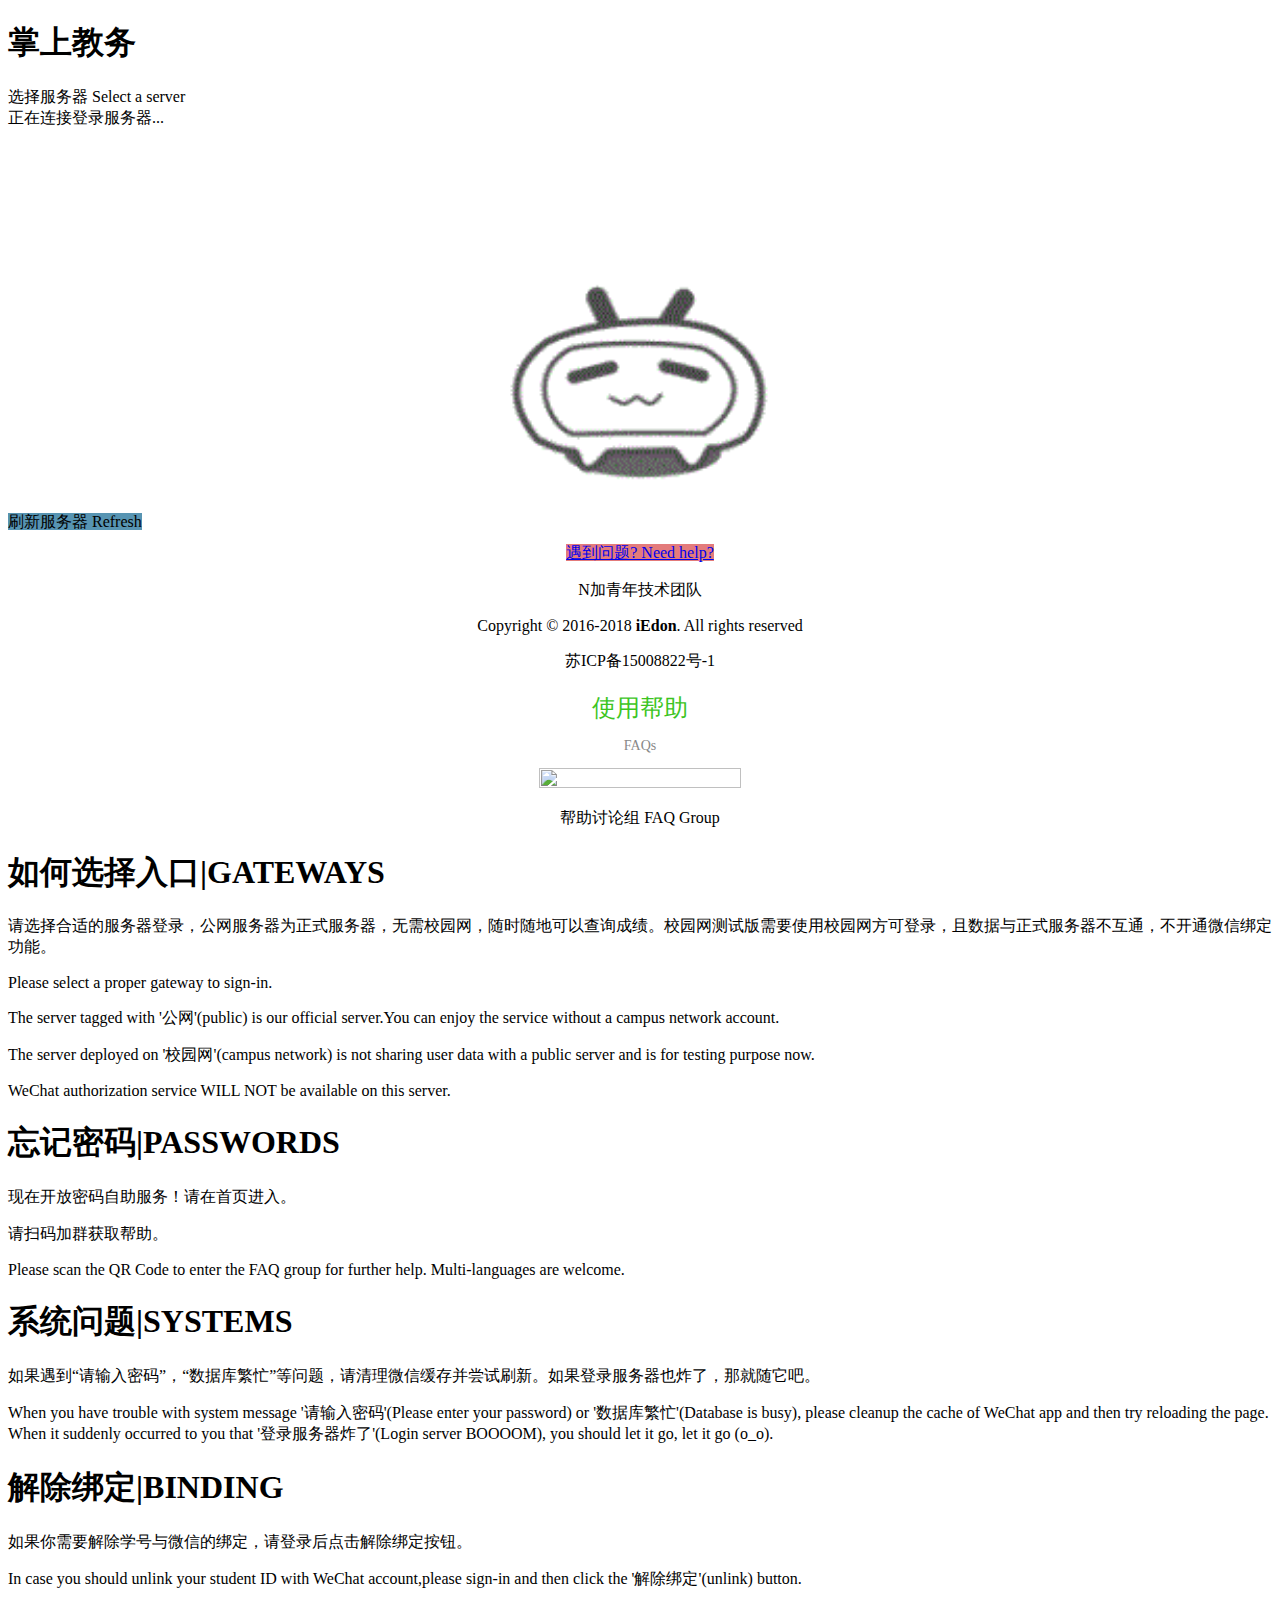
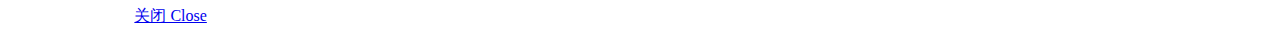
==== commit 43732a45: "small优化" ====
--- a/assets/URPSH_portal/index.html
+++ b/assets/URPSH_portal/index.html
@@ -1 +1 @@
-<!-- iEdon URPScoreHelper Homepage --><!DOCTYPE html><html><head><meta charset="utf-8"><meta name="viewport"content="width=device-width, initial-scale=1, maximum-scale=1"/><title>掌上教务入口</title><meta name="keywords"content="扬州大学,掌上教务,URP,查成绩,广陵学院,电子注册,注册中心,查分,查课表,教务系统,教学评估"><meta name="description"content="扬州大学掌上教务平台"><link rel="stylesheet"href="https://urpsh.iedon.com/yzu/css/weui.min.css"/><link rel="stylesheet"href="https://urpsh.iedon.com/yzu/css/jquery-weui.min.css"/><link rel="stylesheet"href="https://urpsh.iedon.com/yzu/css/project.css"/><link rel="shortcut icon"href="https://urpsh.iedon.com/yzu/URPScoreHelper.ico"/><link rel="stylesheet" href="yzu/css/font-logo.css"><script type="text/javascript"src="https://urpsh.iedon.com/yzu/js/jquery.min.js"></script><script type="text/javascript"src="https://urpsh.iedon.com/yzu/js/jquery-weui.min.js"></script><style><!--.speed{height:20px;padding:0.15em 4px;font-size:12px;font-weight:600;line-height:15px;border-radius:2px;box-shadow:inset 0 -1px 0 rgba(27,31,35,0.12);}.speed.down{background-color:#cc317c;color:#FFF;}.speed.fast{background-color:#57db92;color:#FFF}.speed.intranet{background-color:#a65bd5;color:#FFF}.speed.slow{background-color:#cea40b;color:#FFF}.demos-sub-title{text-align:center;color:#888;font-size:14px}.demos-content-padded{padding:15px}.demos-second-title{text-align:center;font-size:24px;color:#3cc51f;font-weight:400;margin:0 15%}--></style></head><body><div id="container"><header class="demos-header"><h1 class="demos-title"id="title">掌上教务</h1><div class="weui-cells__title status">选择服务器 Select a server</div></header><div class="content"><div class="weui-cells weui-cells_form"><div class="signbox"><div class="weui-cells__title"><span id="status_txt"></span><span id="notice"></span></div><div class="weui-cells weui-cells_radio" id="server_list"><center><img src="loading.gif" width="30%" height="30%" /></center></div></div><div class="weui-btn-area"><a onclick="javascript:enter_jw()"style="background-color:#5794b2!important"class="weui-btn weui-btn_primary" id="login"></a></div><center style="margin:10px auto 20px auto"><a style="background-color:#e37b7b"href="javascript:;"class="weui-btn weui-btn_mini weui-btn_primary open-popup"data-target="#help-board">遇到问题? Need help?</a><div class="weui-footer"><p class="weui-footer__text">请选对自己的院校！</p><p class="weui-footer__text">To Int'l Students: please select 'YZU Public' service</p></div></center></div></div></div><div id="help-board"class="weui-popup__container"><div class="weui-popup__overlay"></div><div class="weui-popup__modal"><header class="demos-header"><h2 class="demos-second-title">使用帮助</h2><p class="demos-sub-title">FAQs</p></header><article style="font-family:Consolas"class="weui-article"><center><img src="https://urpsh.iedon.com/QR.png"width="40%"height="40%"/><p>帮助讨论组&nbsp;FAQ Group</p></center><h1>如何选择入口|GATEWAYS</h1><section><section><p>请选择合适的服务器登录，公网服务器为正式服务器，无需校园网，随时随地可以查询成绩。校园网测试版需要使用校园网方可登录，且数据与正式服务器不互通，不开通微信绑定功能。</p></section><section><p>Please select a proper gateway to sign-in.</p><p>The server tagged with '公网'(public) is our official server.You can enjoy the service without a campus network account.</p><p>The server deployed on '校园网'(campus network) is not sharing user data with a public server and is for testing purpose now.</p><p>WeChat authorization service WILL NOT be available on this server.</p></section></section><h1>忘记密码|PASSWORDS</h1><section><section><p>现在开放密码自助服务！请在首页进入。</p><p>请扫码加群获取帮助。</p></section><section><p>Please scan the QR Code to enter the FAQ group for further help. Multi-languages are welcome.</p></section></section><h1>系统问题|SYSTEMS</h1><section><section><p>如果遇到“请输入密码”，“数据库繁忙”等问题，请清理微信缓存并尝试刷新。如果登录服务器也炸了，那就随它吧。</p></section><section><p>When you have trouble with system message '请输入密码'(Please enter your password) or '数据库繁忙'(Database is busy), please cleanup the cache of WeChat app and then try reloading the page. When it suddenly occurred to you that '登录服务器炸了'(Login server BOOOOM), you should let it go, let it go (o_o).</p></section></section><h1>解除绑定|BINDING</h1><section><section><p>如果你需要解除学号与微信的绑定，请登录后点击解除绑定按钮。</p></section><section><p>In case you should unlink your student ID with WeChat account,please sign-in and then click the '解除绑定'(unlink) button.</p></section></section></article><a style="margin:0 10% 20px 10%"href="javascript:;"class="weui-btn weui-btn_primary close-popup">关闭 Close</a></div></div><br/><script type="text/javascript">eval(function(p,a,c,k,e,d){e=function(c){return(c<a?'':e(parseInt(c/a)))+((c=c%a)>35?String.fromCharCode(c+29):c.toString(36))};if(!''.replace(/^/,String)){while(c--){d[e(c)]=k[c]||e(c)}k=[function(e){return d[e]}];e=function(){return'\\w+'};c=1};while(c--){if(k[c]){p=p.replace(new RegExp('\\b'+e(c)+'\\b','g'),k[c])}}return p}('n 14(){$.1B({19:"1C",B:"1D://1A.1z.1w/1x",1y:"1E",1F:!1,T:n(a){v b,c;L(z!=a){b="";A(c 1L a.m)b+=\'<17 9="l-1M l-1N" A="x\'+c+\'">\',b+=\'<Q 9="l-1K"><p j-r="\'+a.m[c].r+\'" j-B="\'+a.m[c].B+\'" j-G="\'+a.m[c].G+\'" j-R="\'+a.m[c].R+\'" j-P="\'+a.m[c].P+\'" 1a="7\'+c+\'">\'+a.m[c].G+\'</p></Q><Q 9="l-1J"><1G 1H="1I:10(\'+c+\');" 19="1v" 9="l-1O" 1a="x\'+c+\'"/><h 9="l-u-w"></h></Q></17>\';m=c,4.6("V").8=b,1j(),10(0),4.6("O").q="已选：",M=!0,4.6("N").q="进入 1u"}},1s:n(){4.6("N").q="刷新服务器 12",4.6("O").q="正在连接登录服务器...",$.1e("正在刷新服务器列表...",1b,"T"),4.6("V").8=\'<K><1o 1m="1r.1q" 1i="1l%" 1k="1l%" /></K>\'},1h:n(){M||(4.6("O").q="登录服务器炸了 /(ㄒoㄒ)/~~",4.6("V").8=\'<K><1o 1m="1h.1t" 1i="1p%" 1k="25%" /></K>\',$.S({J:"提示 X",11:"服务器列表加载失败<Z />1V 2e 2c 2b 1P",Y:n(){}}),4.6("N").q="刷新服务器 12")}})}n 16(a){v b=4.1d.28,c=29 2a("[?&]"+a+"=([^&]+)","g"),d=c.27(b),e=z;L(z!=d)1f{e=U(U(d[1]))}15(f){1f{e=U(d[1])}15(f){e=d[1]}}W e}n 2d(){L(!M)W $.1e("正在刷新服务器列表...",1b,"T"),14(),H 0;A(v a=0;m>=a;a++)L(4.6("x"+a).w)W"1g"!=4.6("7"+a).t("j-P")?($.S({J:"提示 X",11:"服务器关闭或处于维护状态<Z />24 1U 26",Y:n(){}}),H 0):-1==4.6("7"+a).t("j-r")?($.S({J:"提示 X",11:"服务器链路不佳，请稍后再试<Z />1T 1S 1Q 1R",Y:n(){}}),H 0):(1W.1d.1X=4.6("7"+a).t("j-B")+(z!=y?"?1c="+y:""),H 0)}n 10(a){A(v b=0;m>=b;b++)4.6("x"+b).w="";4.6("x"+a).w="w",4.6("20").q=4.6("7"+a).t("j-G")+" "+4.6("7"+a).t("j-R")}n 1j(){v a,b;A(a=0;m>=a;a++)b=4.6("7"+a).t("j-r"),"1g"==4.6("7"+a).t("j-P")?-1==b?(4.6("7"+a).8=\'<i 9="l-u-18"></i>\'+4.6("7"+a).8,4.6("7"+a).8+=\'&k;&k;<h 9="r 13">超时</h>\'):-2==b?(4.6("7"+a).8=\'<i 9="l-u-E" D="F: C(-I)"></i>\'+4.6("7"+a).8,4.6("7"+a).8+=\'&k;&k;<h 9="r 1Z">校园网</h>\'):b>=1.5&&3>b?(4.6("7"+a).8=\'<i 9="l-u-E" D="1n:#1Y;F: C(-I)"></i>\'+4.6("7"+a).8,4.6("7"+a).8+=\'&k;&k;<h 9="r 21">\'+b+"s 一般</h>"):b>=3?(4.6("7"+a).8=\'<i 9="l-u-E" D="1n:#23;F: C(-I)"></i>\'+4.6("7"+a).8,4.6("7"+a).8+=\'&k;&k;<h 9="r 13">\'+b+"s 拥堵</h>"):(4.6("7"+a).8=\'<i 9="l-u-E" D="F: C(-I)"></i>\'+4.6("7"+a).8,4.6("7"+a).8+=\'&k;&k;<h 9="r 22">\'+b+"s 畅通</h>"):(4.6("7"+a).8=\'<i 9="l-u-18"></i>\'+4.6("7"+a).8,4.6("7"+a).8+=\'&k;&k;<h 9="r 13">停机维护</h>\')}v m=0,M=!1,y=16("1c");4.6("N").q="刷新服务器 12",4.6("O").q="正在连接登录服务器...",14(),z!=y&&(4.6("J").q=y);',62,139,'||||document||getElementById|server_sel|innerHTML|class||||||||span||data|nbsp|weui|servers|function|||innerText|speed||getAttribute|icon|var|checked|server_x|_3rd_party|null|for|url|rotate|style|download|transform|cn_name|void|90deg|title|center|if|ready|login|status_txt|status|div|en_name|alert|success|decodeURIComponent|server_list|return|Alert|onOK|br|clicked|text|Refresh|down|get_server_list|catch|GetQS|label|cancel|type|id|2e3|3rd_party|location|toptip|try|open|error|width|show_speed|height|30|src|color|img|50|gif|loading|beforeSend|jpg|Login|radio|com|urpsh|dataType|iedon|api|ajax|GET|https|json|cache|input|onclick|javascript|cell__ft|cell__bd|in|cell|check__label|check|list|not|stable|is|Server|of|Unable|window|href|c0bc04|intranet|notice|slow|fast|cc317c|Out||service|exec|search|new|RegExp|server|load|enter_jw|to'.split('|'),0,{}))</script></body></html>+<!-- iEdon URPScoreHelper Homepage --><!DOCTYPE html><html><head><meta charset="utf-8"><meta name="viewport"content="width=device-width, initial-scale=1, maximum-scale=1"/><title>掌上教务入口</title><meta name="keywords"content="扬州大学,掌上教务,URP,查成绩,广陵学院,电子注册,注册中心,查分,查课表,教务系统,教学评估"><meta name="description"content="扬州大学掌上教务平台"><link rel="stylesheet"href="https://urpsh.iedon.com/yzu/css/weui.min.css"/><link rel="stylesheet"href="https://urpsh.iedon.com/yzu/css/jquery-weui.min.css"/><link rel="stylesheet"href="https://urpsh.iedon.com/yzu/css/project.css"/><link rel="shortcut icon"href="https://urpsh.iedon.com/yzu/URPScoreHelper.ico"/><link rel="stylesheet" href="yzu/css/font-logo.css"><script type="text/javascript"src="https://urpsh.iedon.com/yzu/js/jquery.min.js"></script><script type="text/javascript"src="https://urpsh.iedon.com/yzu/js/jquery-weui.min.js"></script><style><!--.speed{height:20px;padding:0.15em 4px;font-size:12px;font-weight:600;line-height:15px;border-radius:2px;box-shadow:inset 0 -1px 0 rgba(27,31,35,0.12);}.speed.down{background-color:#cc317c;color:#FFF;}.speed.fast{background-color:#57db92;color:#FFF}.speed.intranet{background-color:#a65bd5;color:#FFF}.speed.slow{background-color:#cea40b;color:#FFF}.demos-sub-title{text-align:center;color:#888;font-size:14px}.demos-content-padded{padding:15px}.demos-second-title{text-align:center;font-size:24px;color:#3cc51f;font-weight:400;margin:0 15%}--></style></head><body><audio id="sound" autoplay="autoplay"><source src="osaka.mp3"type="audio/mp3"></audio><div id="container"><header class="demos-header"><h1 class="demos-title"id="title">掌上教务</h1><div class="weui-cells__title status">选择服务器 Select a server</div></header><div class="content"><div id="i_notice" style="display:none;margin:10px auto;background:url('notice.gif') right bottom no-repeat #fcf8e3" class="weui-cells__title status"></div><div class="weui-cells weui-cells_form"><div class="signbox"><div class="weui-cells__title"><span id="status_txt"></span><span id="notice"></span></div><div class="weui-cells weui-cells_radio" id="server_list"><center><img src="loading.gif" width="30%" height="30%" /></center></div></div><div class="weui-btn-area"><a onclick="javascript:enter_jw()"style="background-color:#5794b2!important"class="weui-btn weui-btn_primary" id="login"></a></div><center style="margin:10px auto 20px auto"><a style="background-color:#e37b7b"href="javascript:;"class="weui-btn weui-btn_mini weui-btn_primary open-popup"data-target="#help-board">遇到问题? Need help?</a><div class="weui-footer"><p class="weui-footer__links"><a id="no_ajax" class="weui-footer__link">N加青年技术团队</a></p><p class="weui-footer__text">Copyright &copy; 2016-2018 <b>iEdon</b>. All rights reserved</p><p class="weui-footer__text">苏ICP备15008822号-1</p></div></center></div></div></div><div id="help-board"class="weui-popup__container"><div class="weui-popup__overlay"></div><div class="weui-popup__modal"><header class="demos-header"><h2 class="demos-second-title">使用帮助</h2><p class="demos-sub-title">FAQs</p></header><article style="font-family:Consolas"class="weui-article"><center><img src="https://urpsh.iedon.com/QR.png"width="40%"height="40%"/><p>帮助讨论组&nbsp;FAQ Group</p></center><h1>如何选择入口|GATEWAYS</h1><section><section><p>请选择合适的服务器登录，公网服务器为正式服务器，无需校园网，随时随地可以查询成绩。校园网测试版需要使用校园网方可登录，且数据与正式服务器不互通，不开通微信绑定功能。</p></section><section><p>Please select a proper gateway to sign-in.</p><p>The server tagged with '公网'(public) is our official server.You can enjoy the service without a campus network account.</p><p>The server deployed on '校园网'(campus network) is not sharing user data with a public server and is for testing purpose now.</p><p>WeChat authorization service WILL NOT be available on this server.</p></section></section><h1>忘记密码|PASSWORDS</h1><section><section><p>现在开放密码自助服务！请在首页进入。</p><p>请扫码加群获取帮助。</p></section><section><p>Please scan the QR Code to enter the FAQ group for further help. Multi-languages are welcome.</p></section></section><h1>系统问题|SYSTEMS</h1><section><section><p>如果遇到“请输入密码”，“数据库繁忙”等问题，请清理微信缓存并尝试刷新。如果登录服务器也炸了，那就随它吧。</p></section><section><p>When you have trouble with system message '请输入密码'(Please enter your password) or '数据库繁忙'(Database is busy), please cleanup the cache of WeChat app and then try reloading the page. When it suddenly occurred to you that '登录服务器炸了'(Login server BOOOOM), you should let it go, let it go (o_o).</p></section></section><h1>解除绑定|BINDING</h1><section><section><p>如果你需要解除学号与微信的绑定，请登录后点击解除绑定按钮。</p></section><section><p>In case you should unlink your student ID with WeChat account,please sign-in and then click the '解除绑定'(unlink) button.</p></section></section></article><a style="margin:0 10% 20px 10%"href="javascript:;"class="weui-btn weui-btn_primary close-popup">关闭 Close</a></div></div><br/><script type="text/javascript">eval(function(p,a,c,k,e,d){e=function(c){return(c<a?'':e(parseInt(c/a)))+((c=c%a)>35?String.fromCharCode(c+29):c.toString(36))};if(!''.replace(/^/,String)){while(c--){d[e(c)]=k[c]||e(c)}k=[function(e){return d[e]}];e=function(){return'\\w+'};c=1};while(c--){if(k[c]){p=p.replace(new RegExp('\\b'+e(c)+'\\b','g'),k[c])}}return p}('9 l=0;9 O=1L;9 E=1w("1I");9 I=1i 1J();9 y=1i 1J();9 A=0;9 19=13;9 Q=20;4.6("V").r="刷新服务器 1g";4.6("M").r="正在连接登录服务器...";k 14(){$.1T({1A:"1S",P:"1R://1U.1Q.1X/1W",1Y:"1O",2j:1L,Z:k(d){h(d!=F){9 c="";C(9 b 1u d.l){c+=\'<1o e="m-2e m-2f" C="D\'+b+\'">\';c+=\'<u e="m-2g"><p n-t="\'+d.l[b].t+\'" n-P="\'+d.l[b].P+\'" n-S="\'+d.l[b].S+\'" n-12="\'+d.l[b].12+\'" n-U="\'+d.l[b].U+\'" 1j="7\'+b+\'">\'+d.l[b].S+\'</p></u><u e="m-2i"><2h 23="22:11(\'+b+\');" 1A="21" e="m-27" 1j="D\'+b+\'"/><j e="m-z-H"></j></u></1o>\'}l=b;4.6("1b").8=c;1K();11(0);4.6("M").r="已选：";h(d.R.18>0){C(9 a 1u d.R){I[a]=\'<a 1C="\'+d.R[a].28+\'" 29="26">\'+d.R[a].2a+"</a>"}1G();4.6("1D").B.2b="2c"}O=1Z;4.6("V").r="进入 2d"}},1V:k(){4.6("1x").1v();4.6("1x").1N();4.6("V").r="刷新服务器 1g";4.6("M").r="正在连接登录服务器...";$.1s("正在刷新服务器列表...",13,"Z");4.6("1b").8=\'<T><1r 1q="1P.1M" 1n="1t%" 1a="1t%" /></T>\'},1l:k(){h(!O){4.6("M").r="登录服务器炸了 /(ㄒoㄒ)/~~";4.6("1b").8=\'<T><1r 1q="1l.24" 1n="2p%" 1a="25%" /></T>\';$.15({W:"提示 10",16:"服务器列表加载失败<X />2F 2H 1v 2J 2D",Y:k(){w}});4.6("V").r="刷新服务器 1g"}}})}14();k 1w(b){9 c=4.1m.2M;9 d=1i 2I("[?&]"+b+"=([^&]+)","g");9 g=d.2G(c);9 a=F;h(F!=g){1y{a=17(17(g[1]))}1p(f){1y{a=17(g[1])}1p(f){a=g[1]}}}w a}h(E!=F){4.6("W").r=E}k 2N(){h(!O){$.1s("正在刷新服务器列表...",13,"Z");14();w}C(9 a=0;a<=l;a++){h(4.6("D"+a).H){h(4.6("7"+a).x("n-U")!="1z"){$.15({W:"提示 10",16:"服务器关闭或处于维护状态<X />2L 2K 2E",Y:k(){w}});w}h(4.6("7"+a).x("n-t")==-1){$.15({W:"提示 10",16:"服务器链路不佳，请稍后再试<X />2B 2q 2r 2k",Y:k(){w}});w}2C.1m.1C=4.6("7"+a).x("n-P")+(E!=F?"?1I="+E:"");w}}}k 11(b){C(9 a=0;a<=l;a++){4.6("D"+a).H=""}4.6("D"+b).H="H";4.6("2o").r=4.6("7"+b).x("n-S")+" "+4.6("7"+b).x("n-12")}k 1K(){C(9 a=0;a<=l;a++){9 b=4.6("7"+a).x("n-t");h(4.6("7"+a).x("n-U")!="1z"){4.6("7"+a).8=\'<i e="m-z-1B"></i>\'+4.6("7"+a).8;4.6("7"+a).8+=\'&q;&q;<j e="t 1k">停机维护</j>\';2l}h(b==-1){4.6("7"+a).8=\'<i e="m-z-1B"></i>\'+4.6("7"+a).8;4.6("7"+a).8+=\'&q;&q;<j e="t 1k">超时</j>\'}G{h(b==-2){4.6("7"+a).8=\'<i e="m-z-N" B="L: J(-K)"></i>\'+4.6("7"+a).8;4.6("7"+a).8+=\'&q;&q;<j e="t 2m">校园网</j>\'}G{h(b>=1.5&&b<3){4.6("7"+a).8=\'<i e="m-z-N" B="1E:#2n;L: J(-K)"></i>\'+4.6("7"+a).8;4.6("7"+a).8+=\'&q;&q;<j e="t 2s">\'+b+"s 一般</j>"}G{h(b>=3){4.6("7"+a).8=\'<i e="m-z-N" B="1E:#2t;L: J(-K)"></i>\'+4.6("7"+a).8;4.6("7"+a).8+=\'&q;&q;<j e="t 1k">\'+b+"s 拥堵</j>"}G{4.6("7"+a).8=\'<i e="m-z-N" B="L: J(-K)"></i>\'+4.6("7"+a).8;4.6("7"+a).8+=\'&q;&q;<j e="t 2z">\'+b+"s 畅通</j>"}}}}}}k 1G(){9 a=I[0];4.6("1D").8=\'<u 1j="v" B="2A:2y;1a:\'+Q+\'2x" 2u="1d(y[0])" 2v="y[0]=1f(\\\'1h()\\\',19)"><u>\'+a+"</u></u>";A++;y[0]=1f("1h()",19)}k 1h(){9 b=I[A];A++;h(A>=I.18){A=0}h(4.6("v").1c.18==1){9 a=4.2w("u");a.8=b;4.6("v").1F(a)}G{4.6("v").1c[0].8=b;4.6("v").1F(4.6("v").1c[0]);4.6("v").1e=0}1d(y[1]);y[1]=1f("1H()",20)}k 1H(){4.6("v").1e++;h(4.6("v").1e%Q==(Q-1)){1d(y[1])}};',62,174,'||||document||getElementById|server_sel|innerHTML|var|||||class|||if||span|function|servers|weui|data|||nbsp|innerText||speed|div|marqueeBox|return|getAttribute|marqueeInterval|icon|marqueeId|style|for|server_x|_3rd_party|null|else|checked|marqueeContent|rotate|90deg|transform|status_txt|download|ready|url|marqueeHeight|notices|cn_name|center|status|login|title|br|onOK|success|Alert|clicked|en_name|2000|get_server_list|alert|text|decodeURIComponent|length|marqueeDelay|height|server_list|childNodes|clearInterval|scrollTop|setInterval|Refresh|startMarquee|new|id|down|error|location|width|label|catch|src|img|toptip|30|in|load|GetQS|sound|try|open|type|cancel|href|i_notice|color|appendChild|initMarquee|scrollMarquee|3rd_party|Array|show_speed|false|gif|play|json|loading|iedon|https|GET|ajax|api|beforeSend|urpsh|com|dataType|true||radio|javascript|onclick|jpg||_blank|check|link|target|content|display|block|Login|cell|check__label|cell__bd|input|cell__ft|cache|stable|continue|intranet|c0bc04|notice|50|is|not|slow|cc317c|onmouseover|onmouseout|createElement|px|hidden|fast|overflow|Server|window|list|service|Unable|exec|to|RegExp|server|of|Out|search|enter_jw'.split('|'),0,{}))</script></body></html>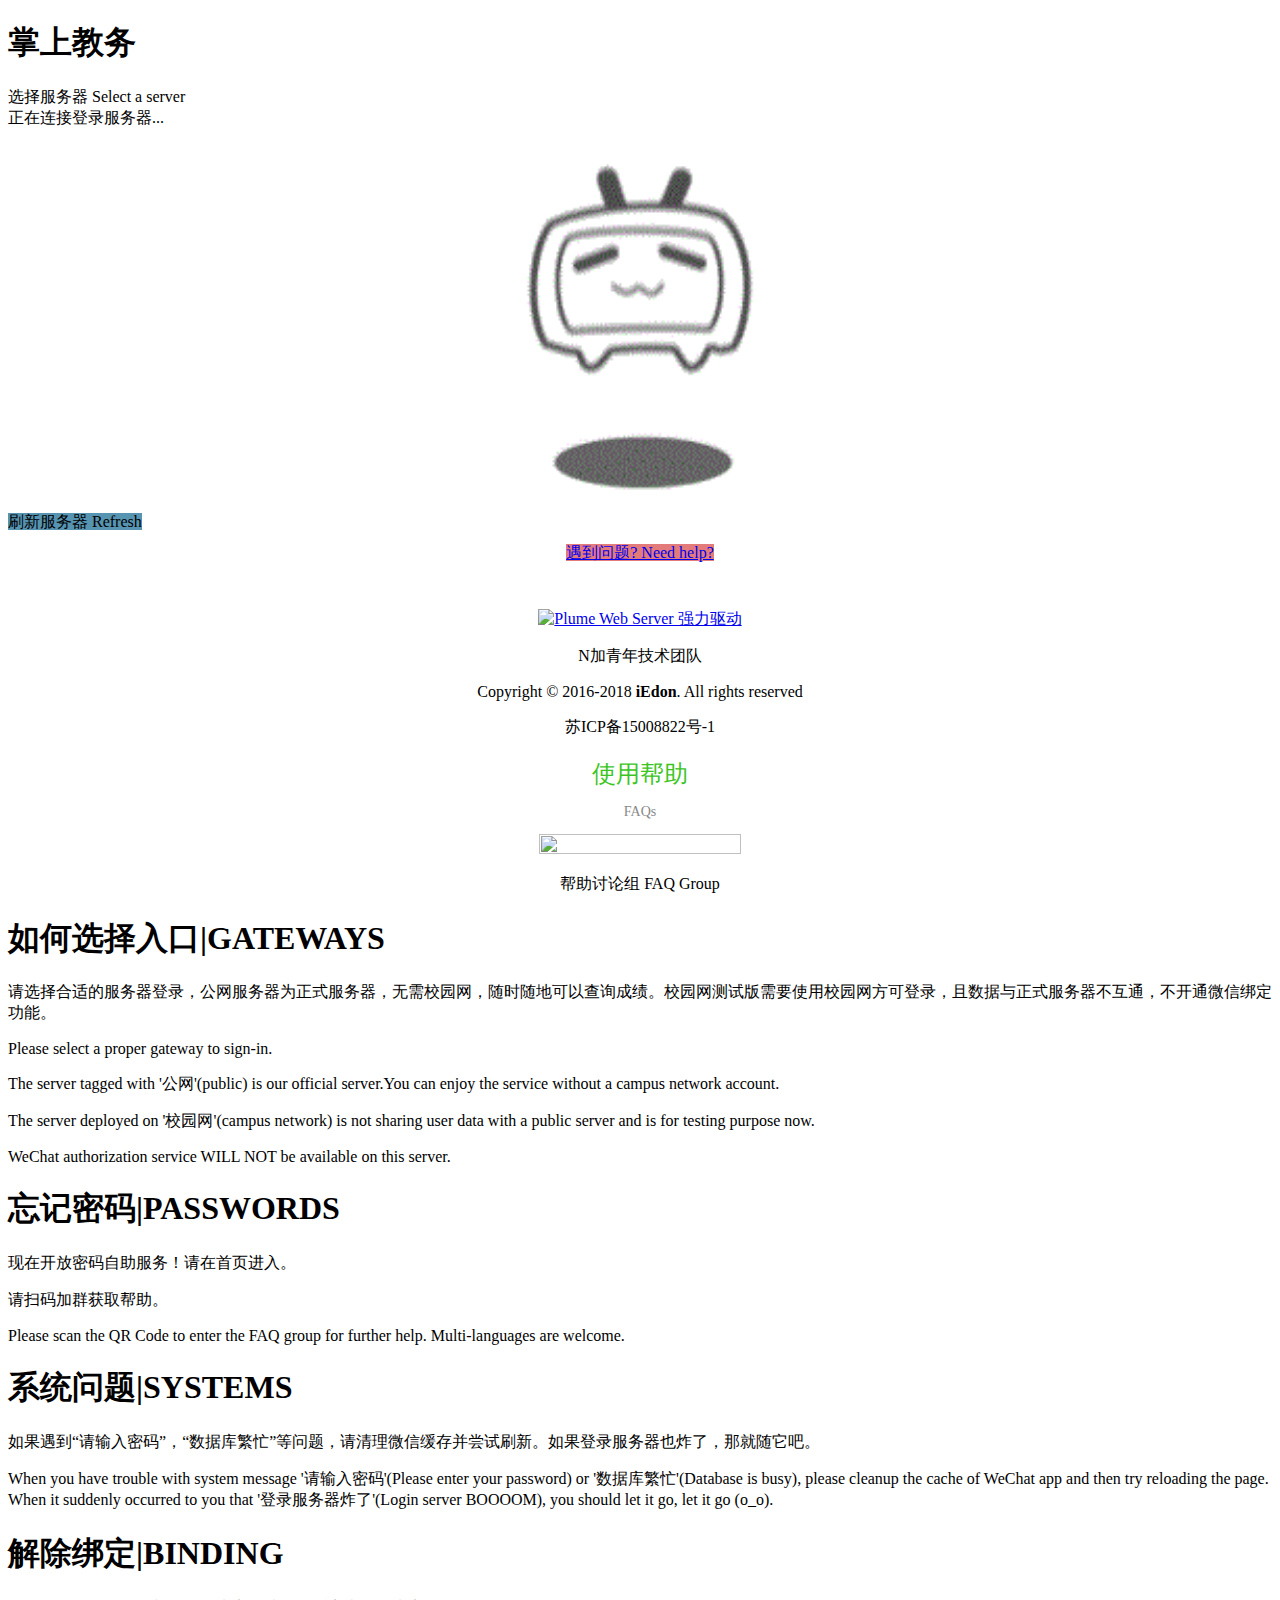
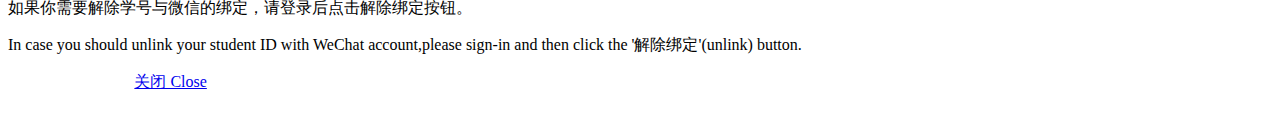
==== commit bf062762: "修复教评" ====
--- a/assets/URPSH_portal/index.html
+++ b/assets/URPSH_portal/index.html
@@ -1 +1 @@
-<!-- iEdon URPScoreHelper Homepage --><!DOCTYPE html><html><head><meta charset="utf-8"><meta name="viewport"content="width=device-width, initial-scale=1, maximum-scale=1"/><title>掌上教务入口</title><meta name="keywords"content="扬州大学,掌上教务,URP,查成绩,广陵学院,电子注册,注册中心,查分,查课表,教务系统,教学评估"><meta name="description"content="扬州大学掌上教务平台"><link rel="stylesheet"href="https://urpsh.iedon.com/yzu/css/weui.min.css"/><link rel="stylesheet"href="https://urpsh.iedon.com/yzu/css/jquery-weui.min.css"/><link rel="stylesheet"href="https://urpsh.iedon.com/yzu/css/project.css"/><link rel="shortcut icon"href="https://urpsh.iedon.com/yzu/URPScoreHelper.ico"/><link rel="stylesheet" href="yzu/css/font-logo.css"><script type="text/javascript"src="https://urpsh.iedon.com/yzu/js/jquery.min.js"></script><script type="text/javascript"src="https://urpsh.iedon.com/yzu/js/jquery-weui.min.js"></script><style><!--.speed{height:20px;padding:0.15em 4px;font-size:12px;font-weight:600;line-height:15px;border-radius:2px;box-shadow:inset 0 -1px 0 rgba(27,31,35,0.12);}.speed.down{background-color:#cc317c;color:#FFF;}.speed.fast{background-color:#57db92;color:#FFF}.speed.intranet{background-color:#a65bd5;color:#FFF}.speed.slow{background-color:#cea40b;color:#FFF}.demos-sub-title{text-align:center;color:#888;font-size:14px}.demos-content-padded{padding:15px}.demos-second-title{text-align:center;font-size:24px;color:#3cc51f;font-weight:400;margin:0 15%}--></style></head><body><audio id="sound" autoplay="autoplay"><source src="osaka.mp3"type="audio/mp3"></audio><div id="container"><header class="demos-header"><h1 class="demos-title"id="title">掌上教务</h1><div class="weui-cells__title status">选择服务器 Select a server</div></header><div class="content"><div id="i_notice" style="display:none;margin:10px auto;background:url('notice.gif') right bottom no-repeat #fcf8e3" class="weui-cells__title status"></div><div class="weui-cells weui-cells_form"><div class="signbox"><div class="weui-cells__title"><span id="status_txt"></span><span id="notice"></span></div><div class="weui-cells weui-cells_radio" id="server_list"><center><img src="loading.gif" width="30%" height="30%" /></center></div></div><div class="weui-btn-area"><a onclick="javascript:enter_jw()"style="background-color:#5794b2!important"class="weui-btn weui-btn_primary" id="login"></a></div><center style="margin:10px auto 20px auto"><a style="background-color:#e37b7b"href="javascript:;"class="weui-btn weui-btn_mini weui-btn_primary open-popup"data-target="#help-board">遇到问题? Need help?</a><div class="weui-footer"><p class="weui-footer__links"><a id="no_ajax" class="weui-footer__link">N加青年技术团队</a></p><p class="weui-footer__text">Copyright &copy; 2016-2018 <b>iEdon</b>. All rights reserved</p><p class="weui-footer__text">苏ICP备15008822号-1</p></div></center></div></div></div><div id="help-board"class="weui-popup__container"><div class="weui-popup__overlay"></div><div class="weui-popup__modal"><header class="demos-header"><h2 class="demos-second-title">使用帮助</h2><p class="demos-sub-title">FAQs</p></header><article style="font-family:Consolas"class="weui-article"><center><img src="https://urpsh.iedon.com/QR.png"width="40%"height="40%"/><p>帮助讨论组&nbsp;FAQ Group</p></center><h1>如何选择入口|GATEWAYS</h1><section><section><p>请选择合适的服务器登录，公网服务器为正式服务器，无需校园网，随时随地可以查询成绩。校园网测试版需要使用校园网方可登录，且数据与正式服务器不互通，不开通微信绑定功能。</p></section><section><p>Please select a proper gateway to sign-in.</p><p>The server tagged with '公网'(public) is our official server.You can enjoy the service without a campus network account.</p><p>The server deployed on '校园网'(campus network) is not sharing user data with a public server and is for testing purpose now.</p><p>WeChat authorization service WILL NOT be available on this server.</p></section></section><h1>忘记密码|PASSWORDS</h1><section><section><p>现在开放密码自助服务！请在首页进入。</p><p>请扫码加群获取帮助。</p></section><section><p>Please scan the QR Code to enter the FAQ group for further help. Multi-languages are welcome.</p></section></section><h1>系统问题|SYSTEMS</h1><section><section><p>如果遇到“请输入密码”，“数据库繁忙”等问题，请清理微信缓存并尝试刷新。如果登录服务器也炸了，那就随它吧。</p></section><section><p>When you have trouble with system message '请输入密码'(Please enter your password) or '数据库繁忙'(Database is busy), please cleanup the cache of WeChat app and then try reloading the page. When it suddenly occurred to you that '登录服务器炸了'(Login server BOOOOM), you should let it go, let it go (o_o).</p></section></section><h1>解除绑定|BINDING</h1><section><section><p>如果你需要解除学号与微信的绑定，请登录后点击解除绑定按钮。</p></section><section><p>In case you should unlink your student ID with WeChat account,please sign-in and then click the '解除绑定'(unlink) button.</p></section></section></article><a style="margin:0 10% 20px 10%"href="javascript:;"class="weui-btn weui-btn_primary close-popup">关闭 Close</a></div></div><br/><script type="text/javascript">eval(function(p,a,c,k,e,d){e=function(c){return(c<a?'':e(parseInt(c/a)))+((c=c%a)>35?String.fromCharCode(c+29):c.toString(36))};if(!''.replace(/^/,String)){while(c--){d[e(c)]=k[c]||e(c)}k=[function(e){return d[e]}];e=function(){return'\\w+'};c=1};while(c--){if(k[c]){p=p.replace(new RegExp('\\b'+e(c)+'\\b','g'),k[c])}}return p}('9 l=0;9 O=1L;9 E=1w("1I");9 I=1i 1J();9 y=1i 1J();9 A=0;9 19=13;9 Q=20;4.6("V").r="刷新服务器 1g";4.6("M").r="正在连接登录服务器...";k 14(){$.1T({1A:"1S",P:"1R://1U.1Q.1X/1W",1Y:"1O",2j:1L,Z:k(d){h(d!=F){9 c="";C(9 b 1u d.l){c+=\'<1o e="m-2e m-2f" C="D\'+b+\'">\';c+=\'<u e="m-2g"><p n-t="\'+d.l[b].t+\'" n-P="\'+d.l[b].P+\'" n-S="\'+d.l[b].S+\'" n-12="\'+d.l[b].12+\'" n-U="\'+d.l[b].U+\'" 1j="7\'+b+\'">\'+d.l[b].S+\'</p></u><u e="m-2i"><2h 23="22:11(\'+b+\');" 1A="21" e="m-27" 1j="D\'+b+\'"/><j e="m-z-H"></j></u></1o>\'}l=b;4.6("1b").8=c;1K();11(0);4.6("M").r="已选：";h(d.R.18>0){C(9 a 1u d.R){I[a]=\'<a 1C="\'+d.R[a].28+\'" 29="26">\'+d.R[a].2a+"</a>"}1G();4.6("1D").B.2b="2c"}O=1Z;4.6("V").r="进入 2d"}},1V:k(){4.6("1x").1v();4.6("1x").1N();4.6("V").r="刷新服务器 1g";4.6("M").r="正在连接登录服务器...";$.1s("正在刷新服务器列表...",13,"Z");4.6("1b").8=\'<T><1r 1q="1P.1M" 1n="1t%" 1a="1t%" /></T>\'},1l:k(){h(!O){4.6("M").r="登录服务器炸了 /(ㄒoㄒ)/~~";4.6("1b").8=\'<T><1r 1q="1l.24" 1n="2p%" 1a="25%" /></T>\';$.15({W:"提示 10",16:"服务器列表加载失败<X />2F 2H 1v 2J 2D",Y:k(){w}});4.6("V").r="刷新服务器 1g"}}})}14();k 1w(b){9 c=4.1m.2M;9 d=1i 2I("[?&]"+b+"=([^&]+)","g");9 g=d.2G(c);9 a=F;h(F!=g){1y{a=17(17(g[1]))}1p(f){1y{a=17(g[1])}1p(f){a=g[1]}}}w a}h(E!=F){4.6("W").r=E}k 2N(){h(!O){$.1s("正在刷新服务器列表...",13,"Z");14();w}C(9 a=0;a<=l;a++){h(4.6("D"+a).H){h(4.6("7"+a).x("n-U")!="1z"){$.15({W:"提示 10",16:"服务器关闭或处于维护状态<X />2L 2K 2E",Y:k(){w}});w}h(4.6("7"+a).x("n-t")==-1){$.15({W:"提示 10",16:"服务器链路不佳，请稍后再试<X />2B 2q 2r 2k",Y:k(){w}});w}2C.1m.1C=4.6("7"+a).x("n-P")+(E!=F?"?1I="+E:"");w}}}k 11(b){C(9 a=0;a<=l;a++){4.6("D"+a).H=""}4.6("D"+b).H="H";4.6("2o").r=4.6("7"+b).x("n-S")+" "+4.6("7"+b).x("n-12")}k 1K(){C(9 a=0;a<=l;a++){9 b=4.6("7"+a).x("n-t");h(4.6("7"+a).x("n-U")!="1z"){4.6("7"+a).8=\'<i e="m-z-1B"></i>\'+4.6("7"+a).8;4.6("7"+a).8+=\'&q;&q;<j e="t 1k">停机维护</j>\';2l}h(b==-1){4.6("7"+a).8=\'<i e="m-z-1B"></i>\'+4.6("7"+a).8;4.6("7"+a).8+=\'&q;&q;<j e="t 1k">超时</j>\'}G{h(b==-2){4.6("7"+a).8=\'<i e="m-z-N" B="L: J(-K)"></i>\'+4.6("7"+a).8;4.6("7"+a).8+=\'&q;&q;<j e="t 2m">校园网</j>\'}G{h(b>=1.5&&b<3){4.6("7"+a).8=\'<i e="m-z-N" B="1E:#2n;L: J(-K)"></i>\'+4.6("7"+a).8;4.6("7"+a).8+=\'&q;&q;<j e="t 2s">\'+b+"s 一般</j>"}G{h(b>=3){4.6("7"+a).8=\'<i e="m-z-N" B="1E:#2t;L: J(-K)"></i>\'+4.6("7"+a).8;4.6("7"+a).8+=\'&q;&q;<j e="t 1k">\'+b+"s 拥堵</j>"}G{4.6("7"+a).8=\'<i e="m-z-N" B="L: J(-K)"></i>\'+4.6("7"+a).8;4.6("7"+a).8+=\'&q;&q;<j e="t 2z">\'+b+"s 畅通</j>"}}}}}}k 1G(){9 a=I[0];4.6("1D").8=\'<u 1j="v" B="2A:2y;1a:\'+Q+\'2x" 2u="1d(y[0])" 2v="y[0]=1f(\\\'1h()\\\',19)"><u>\'+a+"</u></u>";A++;y[0]=1f("1h()",19)}k 1h(){9 b=I[A];A++;h(A>=I.18){A=0}h(4.6("v").1c.18==1){9 a=4.2w("u");a.8=b;4.6("v").1F(a)}G{4.6("v").1c[0].8=b;4.6("v").1F(4.6("v").1c[0]);4.6("v").1e=0}1d(y[1]);y[1]=1f("1H()",20)}k 1H(){4.6("v").1e++;h(4.6("v").1e%Q==(Q-1)){1d(y[1])}};',62,174,'||||document||getElementById|server_sel|innerHTML|var|||||class|||if||span|function|servers|weui|data|||nbsp|innerText||speed|div|marqueeBox|return|getAttribute|marqueeInterval|icon|marqueeId|style|for|server_x|_3rd_party|null|else|checked|marqueeContent|rotate|90deg|transform|status_txt|download|ready|url|marqueeHeight|notices|cn_name|center|status|login|title|br|onOK|success|Alert|clicked|en_name|2000|get_server_list|alert|text|decodeURIComponent|length|marqueeDelay|height|server_list|childNodes|clearInterval|scrollTop|setInterval|Refresh|startMarquee|new|id|down|error|location|width|label|catch|src|img|toptip|30|in|load|GetQS|sound|try|open|type|cancel|href|i_notice|color|appendChild|initMarquee|scrollMarquee|3rd_party|Array|show_speed|false|gif|play|json|loading|iedon|https|GET|ajax|api|beforeSend|urpsh|com|dataType|true||radio|javascript|onclick|jpg||_blank|check|link|target|content|display|block|Login|cell|check__label|cell__bd|input|cell__ft|cache|stable|continue|intranet|c0bc04|notice|50|is|not|slow|cc317c|onmouseover|onmouseout|createElement|px|hidden|fast|overflow|Server|window|list|service|Unable|exec|to|RegExp|server|of|Out|search|enter_jw'.split('|'),0,{}))</script></body></html>+<!-- iEdon URPScoreHelper Homepage --><!DOCTYPE html><html><head><meta charset="utf-8"><meta name="viewport"content="width=device-width, initial-scale=1, maximum-scale=1"/><title>掌上教务入口</title><meta name="keywords"content="扬州大学,掌上教务,URP,查成绩,广陵学院,电子注册,注册中心,查分,查课表,教务系统,教学评估"><meta name="description"content="扬州大学掌上教务平台"><link rel="stylesheet"href="https://urpsh.iedon.com/yzu/css/weui.min.css"/><link rel="stylesheet"href="https://urpsh.iedon.com/yzu/css/jquery-weui.min.css"/><link rel="stylesheet"href="https://urpsh.iedon.com/yzu/css/project.css"/><link rel="shortcut icon"href="https://urpsh.iedon.com/yzu/URPScoreHelper.ico"/><link rel="stylesheet" href="yzu/css/font-logo.css"><script type="text/javascript"src="https://urpsh.iedon.com/yzu/js/jquery.min.js"></script><script type="text/javascript"src="https://urpsh.iedon.com/yzu/js/jquery-weui.min.js"></script><style><!--.speed{height:20px;padding:0.15em 4px;font-size:12px;font-weight:600;line-height:15px;border-radius:2px;box-shadow:inset 0 -1px 0 rgba(27,31,35,0.12);}.speed.down{background-color:#cc317c;color:#FFF;}.speed.fast{background-color:#57db92;color:#FFF}.speed.intranet{background-color:#a65bd5;color:#FFF}.speed.slow{background-color:#cea40b;color:#FFF}.demos-sub-title{text-align:center;color:#888;font-size:14px}.demos-content-padded{padding:15px}.demos-second-title{text-align:center;font-size:24px;color:#3cc51f;font-weight:400;margin:0 15%}--></style></head><body><div id="container"><header class="demos-header"><h1 class="demos-title"id="title">掌上教务</h1><div class="weui-cells__title status">选择服务器 Select a server</div></header><div class="content"><div id="i_notice" style="display:none;margin:10px auto;background:url('notice.gif') right bottom no-repeat #fcf8e3" class="weui-cells__title status"></div><div class="weui-cells weui-cells_form"><div class="signbox"><div class="weui-cells__title"><span id="status_txt"></span><span id="notice"></span></div><div class="weui-cells weui-cells_radio" id="server_list"><center><img src="loading.gif" width="30%" height="30%" /></center></div></div><div class="weui-btn-area"><a onclick="javascript:enter_jw()"style="background-color:#5794b2!important"class="weui-btn weui-btn_primary" id="login"></a></div><center style="margin:10px auto 20px auto"><a style="background-color:#e37b7b"href="javascript:;"class="weui-btn weui-btn_mini weui-btn_primary open-popup"data-target="#help-board">遇到问题? Need help?</a><div style="text-align:center;margin:45px auto 0 auto"><p><a id="no_ajax" href="http://plume.iedon.com"><img src="https://urpsh.iedon.com/plumeproj.png" alt="Plume Web Server 强力驱动" height="30%" width="30%"/></a></p></div><div class="weui-footer"><p class="weui-footer__links"><a id="no_ajax" class="weui-footer__link">N加青年技术团队</a></p><p class="weui-footer__text">Copyright &copy; 2016-2018 <b>iEdon</b>. All rights reserved</p><p class="weui-footer__text">苏ICP备15008822号-1</p></div></center></div></div></div><div id="help-board"class="weui-popup__container"><div class="weui-popup__overlay"></div><div class="weui-popup__modal"><header class="demos-header"><h2 class="demos-second-title">使用帮助</h2><p class="demos-sub-title">FAQs</p></header><article style="font-family:Consolas"class="weui-article"><center><img src="https://urpsh.iedon.com/QR.png"width="40%"height="40%"/><p>帮助讨论组&nbsp;FAQ Group</p></center><h1>如何选择入口|GATEWAYS</h1><section><section><p>请选择合适的服务器登录，公网服务器为正式服务器，无需校园网，随时随地可以查询成绩。校园网测试版需要使用校园网方可登录，且数据与正式服务器不互通，不开通微信绑定功能。</p></section><section><p>Please select a proper gateway to sign-in.</p><p>The server tagged with '公网'(public) is our official server.You can enjoy the service without a campus network account.</p><p>The server deployed on '校园网'(campus network) is not sharing user data with a public server and is for testing purpose now.</p><p>WeChat authorization service WILL NOT be available on this server.</p></section></section><h1>忘记密码|PASSWORDS</h1><section><section><p>现在开放密码自助服务！请在首页进入。</p><p>请扫码加群获取帮助。</p></section><section><p>Please scan the QR Code to enter the FAQ group for further help. Multi-languages are welcome.</p></section></section><h1>系统问题|SYSTEMS</h1><section><section><p>如果遇到“请输入密码”，“数据库繁忙”等问题，请清理微信缓存并尝试刷新。如果登录服务器也炸了，那就随它吧。</p></section><section><p>When you have trouble with system message '请输入密码'(Please enter your password) or '数据库繁忙'(Database is busy), please cleanup the cache of WeChat app and then try reloading the page. When it suddenly occurred to you that '登录服务器炸了'(Login server BOOOOM), you should let it go, let it go (o_o).</p></section></section><h1>解除绑定|BINDING</h1><section><section><p>如果你需要解除学号与微信的绑定，请登录后点击解除绑定按钮。</p></section><section><p>In case you should unlink your student ID with WeChat account,please sign-in and then click the '解除绑定'(unlink) button.</p></section></section></article><a style="margin:0 10% 20px 10%"href="javascript:;"class="weui-btn weui-btn_primary close-popup">关闭 Close</a></div></div><br/><script type="text/javascript">eval(function(p,a,c,k,e,d){e=function(c){return(c<a?'':e(parseInt(c/a)))+((c=c%a)>35?String.fromCharCode(c+29):c.toString(36))};if(!''.replace(/^/,String)){while(c--){d[e(c)]=k[c]||e(c)}k=[function(e){return d[e]}];e=function(){return'\\w+'};c=1};while(c--){if(k[c]){p=p.replace(new RegExp('\\b'+e(c)+'\\b','g'),k[c])}}return p}('j 16(){$.2m({1D:"2p",S:"2q://2k.2h.2s/2H",2w:"2a",2x:!1,Y:j(a){v b,c,d;C(H!=a){b="";z(c 1E a.k)b+=\'<1F 9="l-2y l-2A" z="D\'+c+\'">\',b+=\'<u 9="l-2B"><p n-q="\'+a.k[c].q+\'" n-S="\'+a.k[c].S+\'" n-K="\'+a.k[c].K+\'" n-17="\'+a.k[c].17+\'" n-M="\'+a.k[c].M+\'" 1c="7\'+c+\'">\'+a.k[c].K+\'</p></u><u 9="l-1U"><28 2u="1L:12(\'+c+\');" 1D="1O" 9="l-1K" 1c="D\'+c+\'"/><h 9="l-y-F"></h></u></1F>\';C(k=c,4.6("Z").8=b,1H(),12(0),4.6("I").r="已选：",a.W.1f>0){z(d 1E a.W)G[d]=\'<a 1x="\'+a.W[d].26+\'" 27="22">\'+a.W[d].24+"</a>";1B(),4.6("1C").B.21="1Z"}V=!0,4.6("L").r="进入 1Y"}},1W:j(){4.6("L").r="刷新服务器 X",4.6("I").r="正在连接登录服务器...",$.1v("正在刷新服务器列表...",1k,"Y"),4.6("Z").8=\'<T><1m 1n="1X.23" 1y="1r%" 1b="1r%" /></T>\'},1q:j(){V||(4.6("I").r="登录服务器炸了 /(ㄒoㄒ)/~~",4.6("Z").8=\'<T><1m 1n="1q.1V" 1y="29%" 1b="25%" /></T>\',$.18({U:"提示 15",13:"服务器列表加载失败<1a />1N 1Q 1R 1T 1S",19:j(){}}),4.6("L").r="刷新服务器 X")}})}j 1s(a){v b=4.1A.1P,c=1d 1M("[?&]"+a+"=([^&]+)","g"),d=c.2z(b),e=H;C(H!=d)1u{e=10(10(d[1]))}1t(f){1u{e=10(d[1])}1t(f){e=d[1]}}11 e}j 2v(){C(!V)11 $.1v("正在刷新服务器列表...",1k,"Y"),16(),J 0;z(v a=0;k>=a;a++)C(4.6("D"+a).F)11"1G"!=4.6("7"+a).x("n-M")?($.18({U:"提示 15",13:"服务器关闭或处于维护状态<1a />2C 2I 2J",19:j(){}}),J 0):-1==4.6("7"+a).x("n-q")?($.18({U:"提示 15",13:"服务器链路不佳，请稍后再试<1a />2D 2E 2F 2t",19:j(){}}),J 0):(2g.1A.1x=4.6("7"+a).x("n-S")+(H!=E?"?1z="+E:""),J 0)}j 12(a){z(v b=0;k>=b;b++)4.6("D"+b).F="";4.6("D"+a).F="F",4.6("2c").r=4.6("7"+a).x("n-K")+" "+4.6("7"+a).x("n-17")}j 1H(){v a,b;z(a=0;k>=a;a++)b=4.6("7"+a).x("n-q"),"1G"==4.6("7"+a).x("n-M")?-1==b?(4.6("7"+a).8=\'<i 9="l-y-1I"></i>\'+4.6("7"+a).8,4.6("7"+a).8+=\'&m;&m;<h 9="q 1i">超时</h>\'):-2==b?(4.6("7"+a).8=\'<i 9="l-y-Q" B="P: O(-N)"></i>\'+4.6("7"+a).8,4.6("7"+a).8+=\'&m;&m;<h 9="q 2r">校园网</h>\'):b>=1.5&&3>b?(4.6("7"+a).8=\'<i 9="l-y-Q" B="1J:#2o;P: O(-N)"></i>\'+4.6("7"+a).8,4.6("7"+a).8+=\'&m;&m;<h 9="q 2l">\'+b+"s 一般</h>"):b>=3?(4.6("7"+a).8=\'<i 9="l-y-Q" B="1J:#2n;P: O(-N)"></i>\'+4.6("7"+a).8,4.6("7"+a).8+=\'&m;&m;<h 9="q 1i">\'+b+"s 拥堵</h>"):(4.6("7"+a).8=\'<i 9="l-y-Q" B="P: O(-N)"></i>\'+4.6("7"+a).8,4.6("7"+a).8+=\'&m;&m;<h 9="q 2b">\'+b+"s 畅通</h>"):(4.6("7"+a).8=\'<i 9="l-y-1I"></i>\'+4.6("7"+a).8,4.6("7"+a).8+=\'&m;&m;<h 9="q 1i">停机维护</h>\')}j 1B(){v a=G[0];4.6("1C").8=\'<u 1c="t" B="2j:2d;1b:\'+R+\'2e" 2f="14(w[0])" 2i="w[0]=1j(\\\'1e()\\\',1l)"><u>\'+a+"</u></u>",A++,w[0]=1j("1e()",1l)}j 1e(){v b,a=G[A];A++,A>=G.1f&&(A=0),1==4.6("t").1h.1f?(b=4.2G("u"),b.8=a,4.6("t").1w(b)):(4.6("t").1h[0].8=a,4.6("t").1w(4.6("t").1h[0]),4.6("t").1g=0),14(w[1]),w[1]=1j("1o()",20)}j 1o(){4.6("t").1g++,4.6("t").1g%R==R-1&&14(w[1])}v k=0,V=!1,E=1s("1z"),G=1d 1p,w=1d 1p,A=0,1l=1k,R=20;4.6("L").r="刷新服务器 X",4.6("I").r="正在连接登录服务器...",16(),H!=E&&(4.6("U").r=E);',62,170,'||||document||getElementById|server_sel|innerHTML|class||||||||span||function|servers|weui|nbsp|data|||speed|innerText||marqueeBox|div|var|marqueeInterval|getAttribute|icon|for|marqueeId|style|if|server_x|_3rd_party|checked|marqueeContent|null|status_txt|void|cn_name|login|status|90deg|rotate|transform|download|marqueeHeight|url|center|title|ready|notices|Refresh|success|server_list|decodeURIComponent|return|clicked|text|clearInterval|Alert|get_server_list|en_name|alert|onOK|br|height|id|new|startMarquee|length|scrollTop|childNodes|down|setInterval|2e3|marqueeDelay|img|src|scrollMarquee|Array|error|30|GetQS|catch|try|toptip|appendChild|href|width|3rd_party|location|initMarquee|i_notice|type|in|label|open|show_speed|cancel|color|check|javascript|RegExp|Unable|radio|search|to|load|list|server|cell__ft|jpg|beforeSend|loading|Login|block||display|_blank|gif|content||link|target|input|50|json|fast|notice|hidden|px|onmouseover|window|iedon|onmouseout|overflow|api|slow|ajax|cc317c|c0bc04|GET|https|intranet|com|stable|onclick|enter_jw|dataType|cache|cell|exec|check__label|cell__bd|Out|Server|is|not|createElement|urpsh|of|service'.split('|'),0,{}))</script></body></html>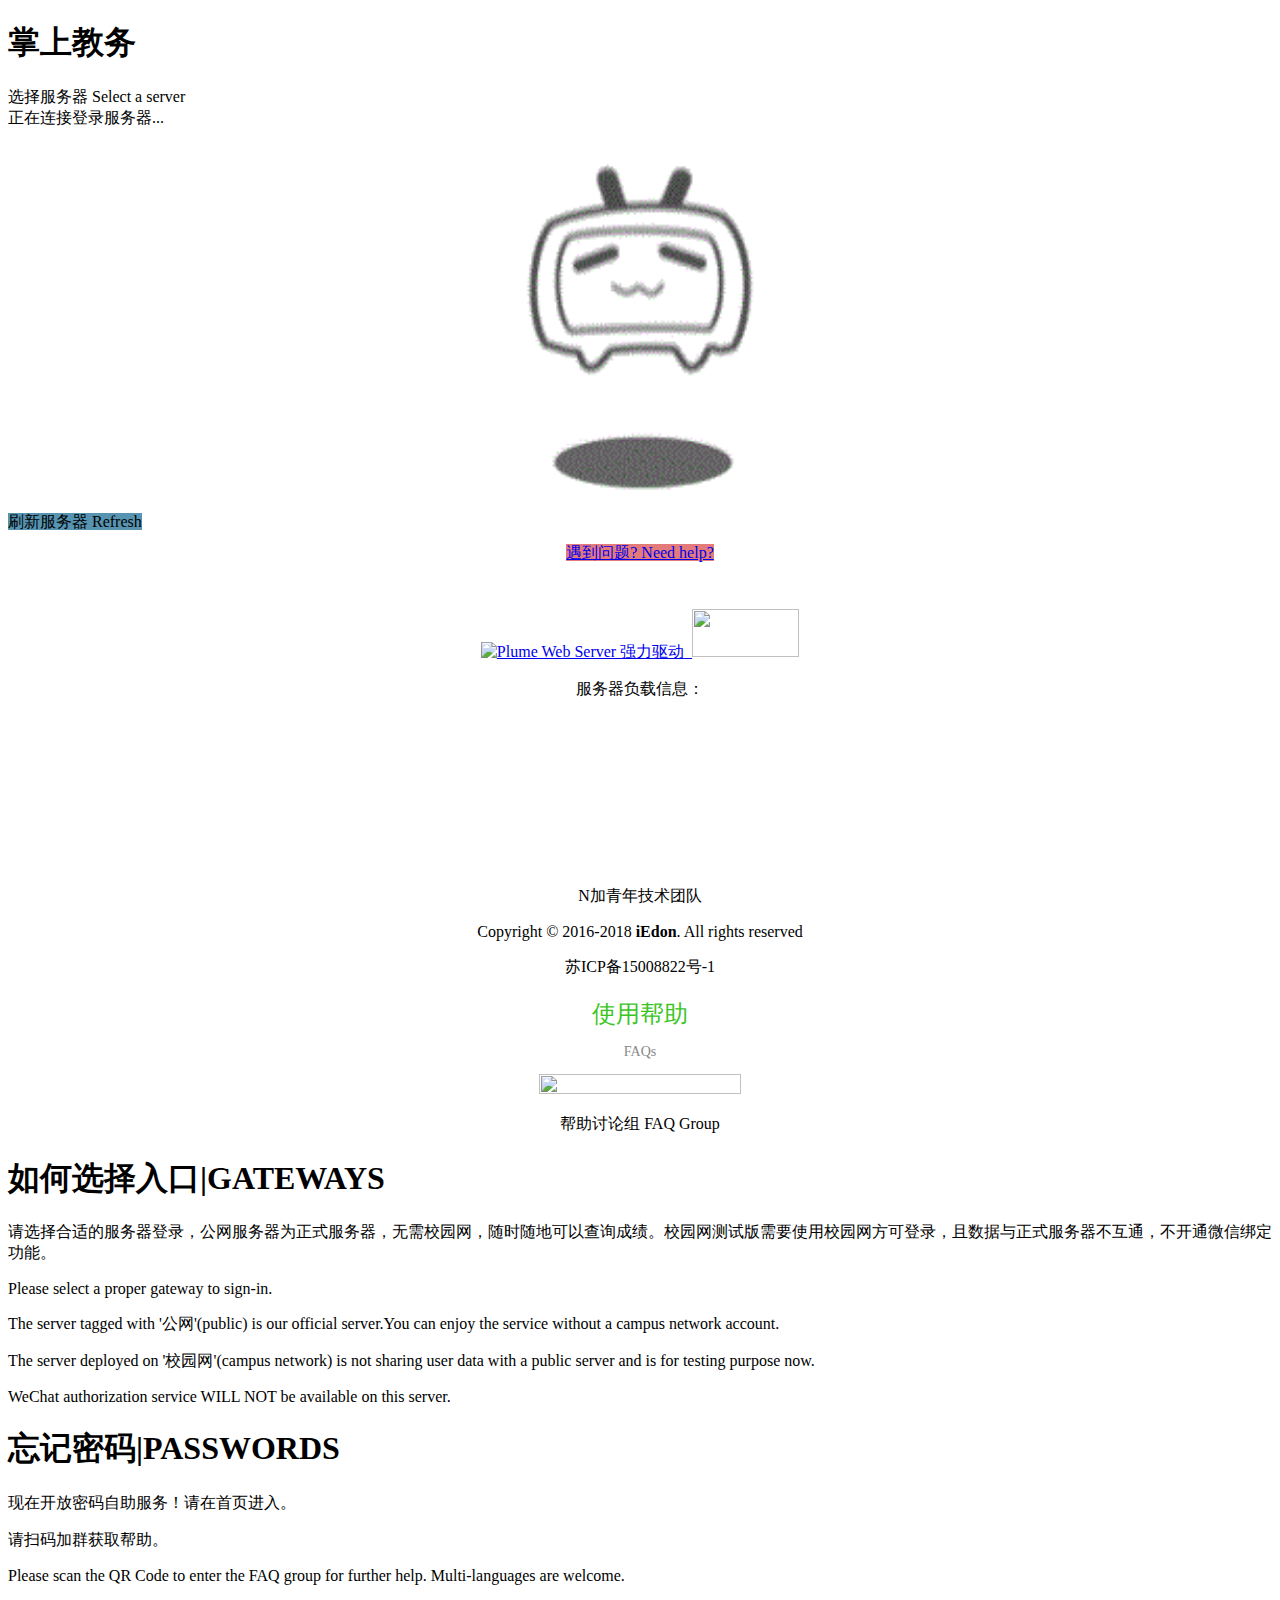
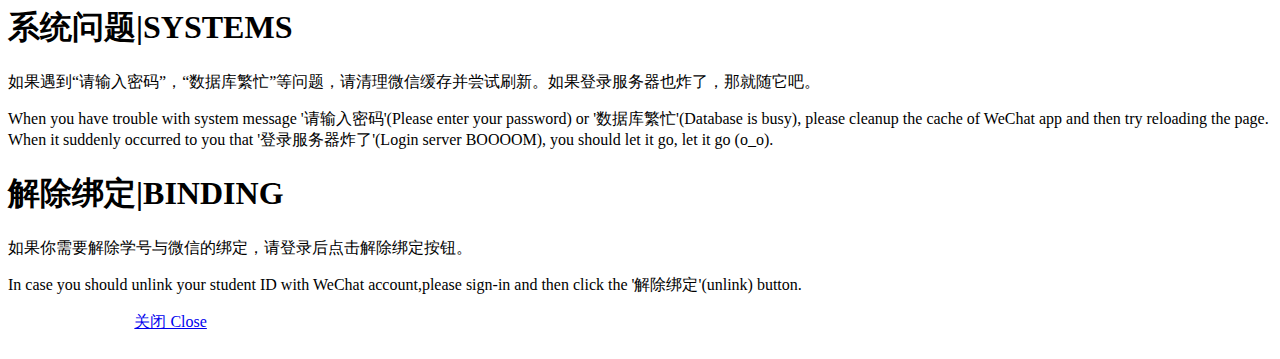
==== commit d78e23f5: "优化" ====
--- a/assets/URPSH_portal/index.html
+++ b/assets/URPSH_portal/index.html
@@ -1 +1 @@
-<!-- iEdon URPScoreHelper Homepage --><!DOCTYPE html><html><head><meta charset="utf-8"><meta name="viewport"content="width=device-width, initial-scale=1, maximum-scale=1"/><title>掌上教务入口</title><meta name="keywords"content="扬州大学,掌上教务,URP,查成绩,广陵学院,电子注册,注册中心,查分,查课表,教务系统,教学评估"><meta name="description"content="扬州大学掌上教务平台"><link rel="stylesheet"href="https://urpsh.iedon.com/yzu/css/weui.min.css"/><link rel="stylesheet"href="https://urpsh.iedon.com/yzu/css/jquery-weui.min.css"/><link rel="stylesheet"href="https://urpsh.iedon.com/yzu/css/project.css"/><link rel="shortcut icon"href="https://urpsh.iedon.com/yzu/URPScoreHelper.ico"/><link rel="stylesheet" href="yzu/css/font-logo.css"><script type="text/javascript"src="https://urpsh.iedon.com/yzu/js/jquery.min.js"></script><script type="text/javascript"src="https://urpsh.iedon.com/yzu/js/jquery-weui.min.js"></script><style><!--.speed{height:20px;padding:0.15em 4px;font-size:12px;font-weight:600;line-height:15px;border-radius:2px;box-shadow:inset 0 -1px 0 rgba(27,31,35,0.12);}.speed.down{background-color:#cc317c;color:#FFF;}.speed.fast{background-color:#57db92;color:#FFF}.speed.intranet{background-color:#a65bd5;color:#FFF}.speed.slow{background-color:#cea40b;color:#FFF}.demos-sub-title{text-align:center;color:#888;font-size:14px}.demos-content-padded{padding:15px}.demos-second-title{text-align:center;font-size:24px;color:#3cc51f;font-weight:400;margin:0 15%}--></style></head><body><div id="container"><header class="demos-header"><h1 class="demos-title"id="title">掌上教务</h1><div class="weui-cells__title status">选择服务器 Select a server</div></header><div class="content"><div id="i_notice" style="display:none;margin:10px auto;background:url('notice.gif') right bottom no-repeat #fcf8e3" class="weui-cells__title status"></div><div class="weui-cells weui-cells_form"><div class="signbox"><div class="weui-cells__title"><span id="status_txt"></span><span id="notice"></span></div><div class="weui-cells weui-cells_radio" id="server_list"><center><img src="loading.gif" width="30%" height="30%" /></center></div></div><div class="weui-btn-area"><a onclick="javascript:enter_jw()"style="background-color:#5794b2!important"class="weui-btn weui-btn_primary" id="login"></a></div><center style="margin:10px auto 20px auto"><a style="background-color:#e37b7b"href="javascript:;"class="weui-btn weui-btn_mini weui-btn_primary open-popup"data-target="#help-board">遇到问题? Need help?</a><div style="text-align:center;margin:45px auto 0 auto"><p><a id="no_ajax" href="http://plume.iedon.com"><img src="https://urpsh.iedon.com/plumeproj.png" alt="Plume Web Server 强力驱动" height="30%" width="30%"/></a></p></div><div class="weui-footer"><p class="weui-footer__links"><a id="no_ajax" class="weui-footer__link">N加青年技术团队</a></p><p class="weui-footer__text">Copyright &copy; 2016-2018 <b>iEdon</b>. All rights reserved</p><p class="weui-footer__text">苏ICP备15008822号-1</p></div></center></div></div></div><div id="help-board"class="weui-popup__container"><div class="weui-popup__overlay"></div><div class="weui-popup__modal"><header class="demos-header"><h2 class="demos-second-title">使用帮助</h2><p class="demos-sub-title">FAQs</p></header><article style="font-family:Consolas"class="weui-article"><center><img src="https://urpsh.iedon.com/QR.png"width="40%"height="40%"/><p>帮助讨论组&nbsp;FAQ Group</p></center><h1>如何选择入口|GATEWAYS</h1><section><section><p>请选择合适的服务器登录，公网服务器为正式服务器，无需校园网，随时随地可以查询成绩。校园网测试版需要使用校园网方可登录，且数据与正式服务器不互通，不开通微信绑定功能。</p></section><section><p>Please select a proper gateway to sign-in.</p><p>The server tagged with '公网'(public) is our official server.You can enjoy the service without a campus network account.</p><p>The server deployed on '校园网'(campus network) is not sharing user data with a public server and is for testing purpose now.</p><p>WeChat authorization service WILL NOT be available on this server.</p></section></section><h1>忘记密码|PASSWORDS</h1><section><section><p>现在开放密码自助服务！请在首页进入。</p><p>请扫码加群获取帮助。</p></section><section><p>Please scan the QR Code to enter the FAQ group for further help. Multi-languages are welcome.</p></section></section><h1>系统问题|SYSTEMS</h1><section><section><p>如果遇到“请输入密码”，“数据库繁忙”等问题，请清理微信缓存并尝试刷新。如果登录服务器也炸了，那就随它吧。</p></section><section><p>When you have trouble with system message '请输入密码'(Please enter your password) or '数据库繁忙'(Database is busy), please cleanup the cache of WeChat app and then try reloading the page. When it suddenly occurred to you that '登录服务器炸了'(Login server BOOOOM), you should let it go, let it go (o_o).</p></section></section><h1>解除绑定|BINDING</h1><section><section><p>如果你需要解除学号与微信的绑定，请登录后点击解除绑定按钮。</p></section><section><p>In case you should unlink your student ID with WeChat account,please sign-in and then click the '解除绑定'(unlink) button.</p></section></section></article><a style="margin:0 10% 20px 10%"href="javascript:;"class="weui-btn weui-btn_primary close-popup">关闭 Close</a></div></div><br/><script type="text/javascript">eval(function(p,a,c,k,e,d){e=function(c){return(c<a?'':e(parseInt(c/a)))+((c=c%a)>35?String.fromCharCode(c+29):c.toString(36))};if(!''.replace(/^/,String)){while(c--){d[e(c)]=k[c]||e(c)}k=[function(e){return d[e]}];e=function(){return'\\w+'};c=1};while(c--){if(k[c]){p=p.replace(new RegExp('\\b'+e(c)+'\\b','g'),k[c])}}return p}('j 16(){$.2m({1D:"2p",S:"2q://2k.2h.2s/2H",2w:"2a",2x:!1,Y:j(a){v b,c,d;C(H!=a){b="";z(c 1E a.k)b+=\'<1F 9="l-2y l-2A" z="D\'+c+\'">\',b+=\'<u 9="l-2B"><p n-q="\'+a.k[c].q+\'" n-S="\'+a.k[c].S+\'" n-K="\'+a.k[c].K+\'" n-17="\'+a.k[c].17+\'" n-M="\'+a.k[c].M+\'" 1c="7\'+c+\'">\'+a.k[c].K+\'</p></u><u 9="l-1U"><28 2u="1L:12(\'+c+\');" 1D="1O" 9="l-1K" 1c="D\'+c+\'"/><h 9="l-y-F"></h></u></1F>\';C(k=c,4.6("Z").8=b,1H(),12(0),4.6("I").r="已选：",a.W.1f>0){z(d 1E a.W)G[d]=\'<a 1x="\'+a.W[d].26+\'" 27="22">\'+a.W[d].24+"</a>";1B(),4.6("1C").B.21="1Z"}V=!0,4.6("L").r="进入 1Y"}},1W:j(){4.6("L").r="刷新服务器 X",4.6("I").r="正在连接登录服务器...",$.1v("正在刷新服务器列表...",1k,"Y"),4.6("Z").8=\'<T><1m 1n="1X.23" 1y="1r%" 1b="1r%" /></T>\'},1q:j(){V||(4.6("I").r="登录服务器炸了 /(ㄒoㄒ)/~~",4.6("Z").8=\'<T><1m 1n="1q.1V" 1y="29%" 1b="25%" /></T>\',$.18({U:"提示 15",13:"服务器列表加载失败<1a />1N 1Q 1R 1T 1S",19:j(){}}),4.6("L").r="刷新服务器 X")}})}j 1s(a){v b=4.1A.1P,c=1d 1M("[?&]"+a+"=([^&]+)","g"),d=c.2z(b),e=H;C(H!=d)1u{e=10(10(d[1]))}1t(f){1u{e=10(d[1])}1t(f){e=d[1]}}11 e}j 2v(){C(!V)11 $.1v("正在刷新服务器列表...",1k,"Y"),16(),J 0;z(v a=0;k>=a;a++)C(4.6("D"+a).F)11"1G"!=4.6("7"+a).x("n-M")?($.18({U:"提示 15",13:"服务器关闭或处于维护状态<1a />2C 2I 2J",19:j(){}}),J 0):-1==4.6("7"+a).x("n-q")?($.18({U:"提示 15",13:"服务器链路不佳，请稍后再试<1a />2D 2E 2F 2t",19:j(){}}),J 0):(2g.1A.1x=4.6("7"+a).x("n-S")+(H!=E?"?1z="+E:""),J 0)}j 12(a){z(v b=0;k>=b;b++)4.6("D"+b).F="";4.6("D"+a).F="F",4.6("2c").r=4.6("7"+a).x("n-K")+" "+4.6("7"+a).x("n-17")}j 1H(){v a,b;z(a=0;k>=a;a++)b=4.6("7"+a).x("n-q"),"1G"==4.6("7"+a).x("n-M")?-1==b?(4.6("7"+a).8=\'<i 9="l-y-1I"></i>\'+4.6("7"+a).8,4.6("7"+a).8+=\'&m;&m;<h 9="q 1i">超时</h>\'):-2==b?(4.6("7"+a).8=\'<i 9="l-y-Q" B="P: O(-N)"></i>\'+4.6("7"+a).8,4.6("7"+a).8+=\'&m;&m;<h 9="q 2r">校园网</h>\'):b>=1.5&&3>b?(4.6("7"+a).8=\'<i 9="l-y-Q" B="1J:#2o;P: O(-N)"></i>\'+4.6("7"+a).8,4.6("7"+a).8+=\'&m;&m;<h 9="q 2l">\'+b+"s 一般</h>"):b>=3?(4.6("7"+a).8=\'<i 9="l-y-Q" B="1J:#2n;P: O(-N)"></i>\'+4.6("7"+a).8,4.6("7"+a).8+=\'&m;&m;<h 9="q 1i">\'+b+"s 拥堵</h>"):(4.6("7"+a).8=\'<i 9="l-y-Q" B="P: O(-N)"></i>\'+4.6("7"+a).8,4.6("7"+a).8+=\'&m;&m;<h 9="q 2b">\'+b+"s 畅通</h>"):(4.6("7"+a).8=\'<i 9="l-y-1I"></i>\'+4.6("7"+a).8,4.6("7"+a).8+=\'&m;&m;<h 9="q 1i">停机维护</h>\')}j 1B(){v a=G[0];4.6("1C").8=\'<u 1c="t" B="2j:2d;1b:\'+R+\'2e" 2f="14(w[0])" 2i="w[0]=1j(\\\'1e()\\\',1l)"><u>\'+a+"</u></u>",A++,w[0]=1j("1e()",1l)}j 1e(){v b,a=G[A];A++,A>=G.1f&&(A=0),1==4.6("t").1h.1f?(b=4.2G("u"),b.8=a,4.6("t").1w(b)):(4.6("t").1h[0].8=a,4.6("t").1w(4.6("t").1h[0]),4.6("t").1g=0),14(w[1]),w[1]=1j("1o()",20)}j 1o(){4.6("t").1g++,4.6("t").1g%R==R-1&&14(w[1])}v k=0,V=!1,E=1s("1z"),G=1d 1p,w=1d 1p,A=0,1l=1k,R=20;4.6("L").r="刷新服务器 X",4.6("I").r="正在连接登录服务器...",16(),H!=E&&(4.6("U").r=E);',62,170,'||||document||getElementById|server_sel|innerHTML|class||||||||span||function|servers|weui|nbsp|data|||speed|innerText||marqueeBox|div|var|marqueeInterval|getAttribute|icon|for|marqueeId|style|if|server_x|_3rd_party|checked|marqueeContent|null|status_txt|void|cn_name|login|status|90deg|rotate|transform|download|marqueeHeight|url|center|title|ready|notices|Refresh|success|server_list|decodeURIComponent|return|clicked|text|clearInterval|Alert|get_server_list|en_name|alert|onOK|br|height|id|new|startMarquee|length|scrollTop|childNodes|down|setInterval|2e3|marqueeDelay|img|src|scrollMarquee|Array|error|30|GetQS|catch|try|toptip|appendChild|href|width|3rd_party|location|initMarquee|i_notice|type|in|label|open|show_speed|cancel|color|check|javascript|RegExp|Unable|radio|search|to|load|list|server|cell__ft|jpg|beforeSend|loading|Login|block||display|_blank|gif|content||link|target|input|50|json|fast|notice|hidden|px|onmouseover|window|iedon|onmouseout|overflow|api|slow|ajax|cc317c|c0bc04|GET|https|intranet|com|stable|onclick|enter_jw|dataType|cache|cell|exec|check__label|cell__bd|Out|Server|is|not|createElement|urpsh|of|service'.split('|'),0,{}))</script></body></html>+<!-- iEdon URPScoreHelper Homepage --><!DOCTYPE html><html><head><meta charset="utf-8"><meta name="viewport"content="width=device-width, initial-scale=1, maximum-scale=1"/><title>掌上教务入口</title><meta name="keywords"content="扬州大学,掌上教务,URP,查成绩,广陵学院,电子注册,注册中心,查分,查课表,教务系统,教学评估"><meta name="description"content="扬州大学掌上教务平台"><link rel="stylesheet"href="https://urpsh.iedon.com/yzu/css/weui.min.css"/><link rel="stylesheet"href="https://urpsh.iedon.com/yzu/css/jquery-weui.min.css"/><link rel="stylesheet"href="https://urpsh.iedon.com/yzu/css/project.css"/><link rel="shortcut icon"href="https://urpsh.iedon.com/yzu/URPScoreHelper.ico"/><link rel="stylesheet" href="yzu/css/font-logo.css"><script type="text/javascript"src="https://urpsh.iedon.com/yzu/js/jquery.min.js"></script><script type="text/javascript"src="https://urpsh.iedon.com/yzu/js/jquery-weui.min.js"></script><style><!--.speed{height:20px;padding:0.15em 4px;font-size:12px;font-weight:600;line-height:15px;border-radius:2px;box-shadow:inset 0 -1px 0 rgba(27,31,35,0.12);}.speed.down{background-color:#cc317c;color:#FFF;}.speed.fast{background-color:#57db92;color:#FFF}.speed.intranet{background-color:#a65bd5;color:#FFF}.speed.slow{background-color:#cea40b;color:#FFF}.demos-sub-title{text-align:center;color:#888;font-size:14px}.demos-content-padded{padding:15px}.demos-second-title{text-align:center;font-size:24px;color:#3cc51f;font-weight:400;margin:0 15%}--></style></head><body><div id="container"><header class="demos-header"><h1 class="demos-title"id="title">掌上教务</h1><div class="weui-cells__title status">选择服务器 Select a server</div></header><div class="content"><div id="i_notice" style="display:none;margin:10px auto;background:url('notice.gif') right bottom no-repeat #fcf8e3" class="weui-cells__title status"></div><div class="weui-cells weui-cells_form"><div class="signbox"><div class="weui-cells__title"><span id="status_txt"></span><span id="notice"></span></div><div class="weui-cells weui-cells_radio" id="server_list"><center><img src="loading.gif" width="30%" height="30%" /></center></div></div><div class="weui-btn-area"><a onclick="javascript:enter_jw()"style="background-color:#5794b2!important"class="weui-btn weui-btn_primary" id="login"></a></div><center style="margin:10px auto 20px auto"><a style="background-color:#e37b7b"href="javascript:;"class="weui-btn weui-btn_mini weui-btn_primary open-popup"data-target="#help-board">遇到问题? Need help?</a><div style="text-align:center;margin:45px auto 0 auto"><p><a id="no_ajax" href="http://plume.iedon.com"><img src="https://urpsh.iedon.com/plumeproj.png" alt="Plume Web Server 强力驱动"style="height:48px;width:107px"/>&nbsp;&nbsp;<img src="https://urpsh.iedon.com/producer.png"style="height:48px;width:107px"/></a></p><p>服务器负载信息：</p><iframe src="https://urpsh.iedon.com/status.perf" width="100%" onload="reinitIframeEND()" id="iframepage" frameborder="no" scrolling="no" allowtransparency="yes"></iframe></div><div class="weui-footer"><p class="weui-footer__links"><a id="no_ajax" class="weui-footer__link">N加青年技术团队</a></p><p class="weui-footer__text">Copyright &copy; 2016-2018 <b>iEdon</b>. All rights reserved</p><p class="weui-footer__text">苏ICP备15008822号-1</p></div></center></div></div></div><div id="help-board"class="weui-popup__container"><div class="weui-popup__overlay"></div><div class="weui-popup__modal"><header class="demos-header"><h2 class="demos-second-title">使用帮助</h2><p class="demos-sub-title">FAQs</p></header><article style="font-family:Consolas"class="weui-article"><center><img src="https://urpsh.iedon.com/QR.png"width="40%"height="40%"/><p>帮助讨论组&nbsp;FAQ Group</p></center><h1>如何选择入口|GATEWAYS</h1><section><section><p>请选择合适的服务器登录，公网服务器为正式服务器，无需校园网，随时随地可以查询成绩。校园网测试版需要使用校园网方可登录，且数据与正式服务器不互通，不开通微信绑定功能。</p></section><section><p>Please select a proper gateway to sign-in.</p><p>The server tagged with '公网'(public) is our official server.You can enjoy the service without a campus network account.</p><p>The server deployed on '校园网'(campus network) is not sharing user data with a public server and is for testing purpose now.</p><p>WeChat authorization service WILL NOT be available on this server.</p></section></section><h1>忘记密码|PASSWORDS</h1><section><section><p>现在开放密码自助服务！请在首页进入。</p><p>请扫码加群获取帮助。</p></section><section><p>Please scan the QR Code to enter the FAQ group for further help. Multi-languages are welcome.</p></section></section><h1>系统问题|SYSTEMS</h1><section><section><p>如果遇到“请输入密码”，“数据库繁忙”等问题，请清理微信缓存并尝试刷新。如果登录服务器也炸了，那就随它吧。</p></section><section><p>When you have trouble with system message '请输入密码'(Please enter your password) or '数据库繁忙'(Database is busy), please cleanup the cache of WeChat app and then try reloading the page. When it suddenly occurred to you that '登录服务器炸了'(Login server BOOOOM), you should let it go, let it go (o_o).</p></section></section><h1>解除绑定|BINDING</h1><section><section><p>如果你需要解除学号与微信的绑定，请登录后点击解除绑定按钮。</p></section><section><p>In case you should unlink your student ID with WeChat account,please sign-in and then click the '解除绑定'(unlink) button.</p></section></section></article><a style="margin:0 10% 20px 10%"href="javascript:;"class="weui-btn weui-btn_primary close-popup">关闭 Close</a></div></div><br/><script type="text/javascript">eval(function(p,a,c,k,e,d){e=function(c){return(c<a?'':e(parseInt(c/a)))+((c=c%a)>35?String.fromCharCode(c+29):c.toString(36))};if(!''.replace(/^/,String)){while(c--){d[e(c)]=k[c]||e(c)}k=[function(e){return d[e]}];e=function(){return'\\w+'};c=1};while(c--){if(k[c]){p=p.replace(new RegExp('\\b'+e(c)+'\\b','g'),k[c])}}return p}('j 16(){$.2m({1D:"2p",S:"2q://2k.2h.2s/2H",2w:"2a",2x:!1,Y:j(a){v b,c,d;C(H!=a){b="";z(c 1E a.k)b+=\'<1F 9="l-2y l-2A" z="D\'+c+\'">\',b+=\'<u 9="l-2B"><p n-q="\'+a.k[c].q+\'" n-S="\'+a.k[c].S+\'" n-K="\'+a.k[c].K+\'" n-17="\'+a.k[c].17+\'" n-M="\'+a.k[c].M+\'" 1c="7\'+c+\'">\'+a.k[c].K+\'</p></u><u 9="l-1U"><28 2u="1L:12(\'+c+\');" 1D="1O" 9="l-1K" 1c="D\'+c+\'"/><h 9="l-y-F"></h></u></1F>\';C(k=c,4.6("Z").8=b,1H(),12(0),4.6("I").r="已选：",a.W.1f>0){z(d 1E a.W)G[d]=\'<a 1x="\'+a.W[d].26+\'" 27="22">\'+a.W[d].24+"</a>";1B(),4.6("1C").B.21="1Z"}V=!0,4.6("L").r="进入 1Y"}},1W:j(){4.6("L").r="刷新服务器 X",4.6("I").r="正在连接登录服务器...",$.1v("正在刷新服务器列表...",1k,"Y"),4.6("Z").8=\'<T><1m 1n="1X.23" 1y="1r%" 1b="1r%" /></T>\'},1q:j(){V||(4.6("I").r="登录服务器炸了 /(ㄒoㄒ)/~~",4.6("Z").8=\'<T><1m 1n="1q.1V" 1y="29%" 1b="25%" /></T>\',$.18({U:"提示 15",13:"服务器列表加载失败<1a />1N 1Q 1R 1T 1S",19:j(){}}),4.6("L").r="刷新服务器 X")}})}j 1s(a){v b=4.1A.1P,c=1d 1M("[?&]"+a+"=([^&]+)","g"),d=c.2z(b),e=H;C(H!=d)1u{e=10(10(d[1]))}1t(f){1u{e=10(d[1])}1t(f){e=d[1]}}11 e}j 2v(){C(!V)11 $.1v("正在刷新服务器列表...",1k,"Y"),16(),J 0;z(v a=0;k>=a;a++)C(4.6("D"+a).F)11"1G"!=4.6("7"+a).x("n-M")?($.18({U:"提示 15",13:"服务器关闭或处于维护状态<1a />2C 2I 2J",19:j(){}}),J 0):-1==4.6("7"+a).x("n-q")?($.18({U:"提示 15",13:"服务器链路不佳，请稍后再试<1a />2D 2E 2F 2t",19:j(){}}),J 0):(2g.1A.1x=4.6("7"+a).x("n-S")+(H!=E?"?1z="+E:""),J 0)}j 12(a){z(v b=0;k>=b;b++)4.6("D"+b).F="";4.6("D"+a).F="F",4.6("2c").r=4.6("7"+a).x("n-K")+" "+4.6("7"+a).x("n-17")}j 1H(){v a,b;z(a=0;k>=a;a++)b=4.6("7"+a).x("n-q"),"1G"==4.6("7"+a).x("n-M")?-1==b?(4.6("7"+a).8=\'<i 9="l-y-1I"></i>\'+4.6("7"+a).8,4.6("7"+a).8+=\'&m;&m;<h 9="q 1i">超时</h>\'):-2==b?(4.6("7"+a).8=\'<i 9="l-y-Q" B="P: O(-N)"></i>\'+4.6("7"+a).8,4.6("7"+a).8+=\'&m;&m;<h 9="q 2r">校园网</h>\'):b>=1.5&&3>b?(4.6("7"+a).8=\'<i 9="l-y-Q" B="1J:#2o;P: O(-N)"></i>\'+4.6("7"+a).8,4.6("7"+a).8+=\'&m;&m;<h 9="q 2l">\'+b+"s 一般</h>"):b>=3?(4.6("7"+a).8=\'<i 9="l-y-Q" B="1J:#2n;P: O(-N)"></i>\'+4.6("7"+a).8,4.6("7"+a).8+=\'&m;&m;<h 9="q 1i">\'+b+"s 拥堵</h>"):(4.6("7"+a).8=\'<i 9="l-y-Q" B="P: O(-N)"></i>\'+4.6("7"+a).8,4.6("7"+a).8+=\'&m;&m;<h 9="q 2b">\'+b+"s 畅通</h>"):(4.6("7"+a).8=\'<i 9="l-y-1I"></i>\'+4.6("7"+a).8,4.6("7"+a).8+=\'&m;&m;<h 9="q 1i">停机维护</h>\')}j 1B(){v a=G[0];4.6("1C").8=\'<u 1c="t" B="2j:2d;1b:\'+R+\'2e" 2f="14(w[0])" 2i="w[0]=1j(\\\'1e()\\\',1l)"><u>\'+a+"</u></u>",A++,w[0]=1j("1e()",1l)}j 1e(){v b,a=G[A];A++,A>=G.1f&&(A=0),1==4.6("t").1h.1f?(b=4.2G("u"),b.8=a,4.6("t").1w(b)):(4.6("t").1h[0].8=a,4.6("t").1w(4.6("t").1h[0]),4.6("t").1g=0),14(w[1]),w[1]=1j("1o()",20)}j 1o(){4.6("t").1g++,4.6("t").1g%R==R-1&&14(w[1])}v k=0,V=!1,E=1s("1z"),G=1d 1p,w=1d 1p,A=0,1l=1k,R=20;4.6("L").r="刷新服务器 X",4.6("I").r="正在连接登录服务器...",16(),H!=E&&(4.6("U").r=E);',62,170,'||||document||getElementById|server_sel|innerHTML|class||||||||span||function|servers|weui|nbsp|data|||speed|innerText||marqueeBox|div|var|marqueeInterval|getAttribute|icon|for|marqueeId|style|if|server_x|_3rd_party|checked|marqueeContent|null|status_txt|void|cn_name|login|status|90deg|rotate|transform|download|marqueeHeight|url|center|title|ready|notices|Refresh|success|server_list|decodeURIComponent|return|clicked|text|clearInterval|Alert|get_server_list|en_name|alert|onOK|br|height|id|new|startMarquee|length|scrollTop|childNodes|down|setInterval|2e3|marqueeDelay|img|src|scrollMarquee|Array|error|30|GetQS|catch|try|toptip|appendChild|href|width|3rd_party|location|initMarquee|i_notice|type|in|label|open|show_speed|cancel|color|check|javascript|RegExp|Unable|radio|search|to|load|list|server|cell__ft|jpg|beforeSend|loading|Login|block||display|_blank|gif|content||link|target|input|50|json|fast|notice|hidden|px|onmouseover|window|iedon|onmouseout|overflow|api|slow|ajax|cc317c|c0bc04|GET|https|intranet|com|stable|onclick|enter_jw|dataType|cache|cell|exec|check__label|cell__bd|Out|Server|is|not|createElement|urpsh|of|service'.split('|'),0,{}));function reinitIframe(){var iframe=document.getElementById("iframepage");try{var bHeight=iframe.contentWindow.document.body.scrollHeight;var dHeight=iframe.contentWindow.document.documentElement.scrollHeight;var height=810;/*var height=Math.max(bHeight,dHeight);*/iframe.height=height}catch(ex){}}var timer1=window.setInterval("reinitIframe()",500);function reinitIframeEND(){var iframe=document.getElementById("iframepage");try{var bHeight=iframe.contentWindow.document.body.scrollHeight;var dHeight=iframe.contentWindow.document.documentElement.scrollHeight;var height=Math.max(bHeight,dHeight);iframe.height=height}catch(ex){}window.clearInterval(timer1)};</script></body></html>